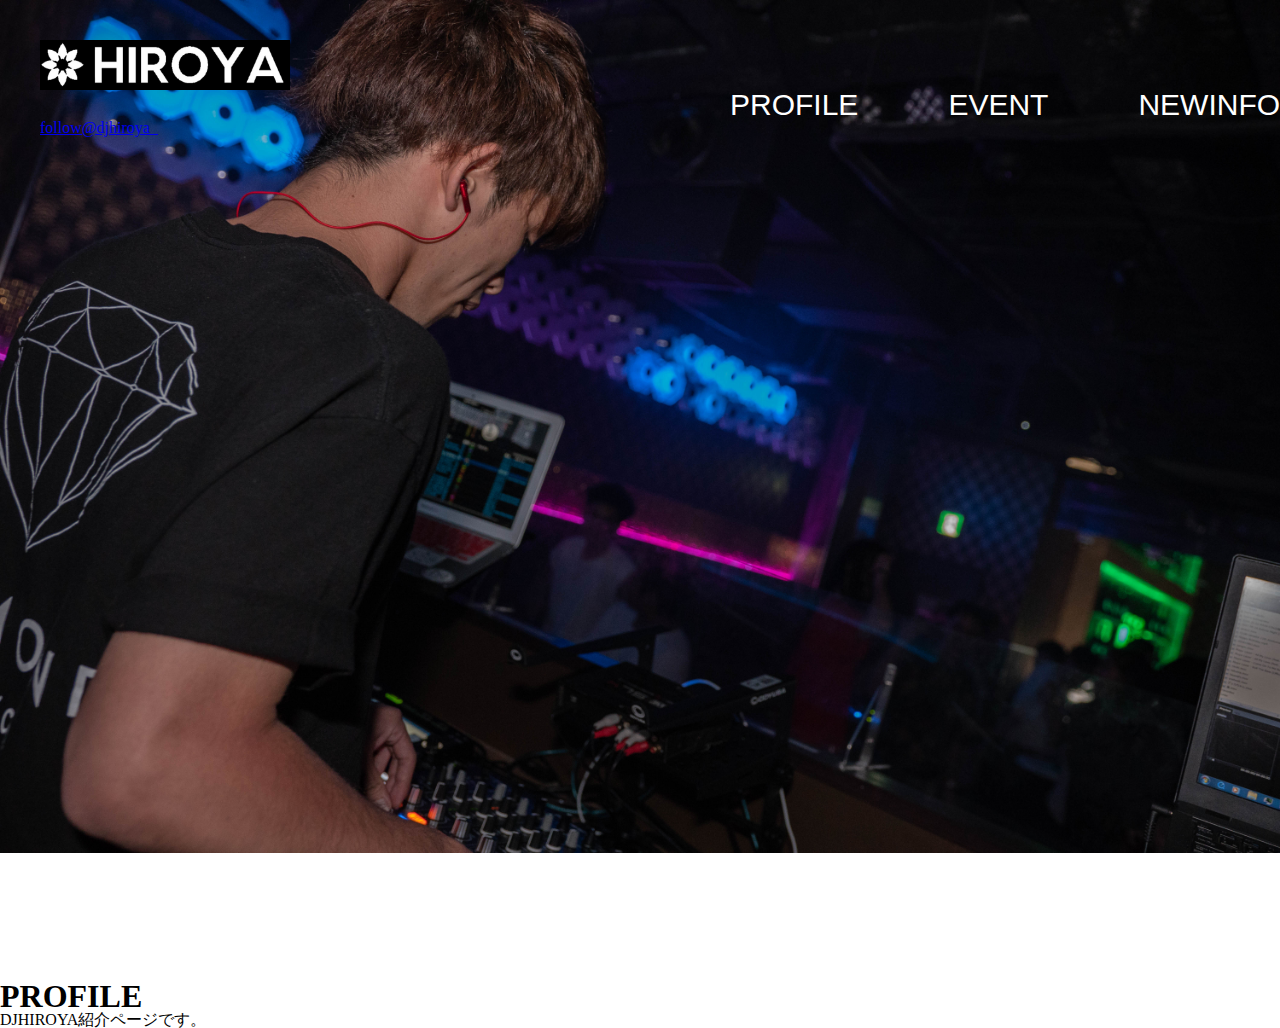
==== Graduation/index.html @ 22c4fef9 "komitto" ====
<!DOCTYPE html>
<html lang="en">
<head>
    <meta charset="UTF-8">
    <meta http-equiv="X-UA-Compatible" content="IE=edge">
    <meta name="viewport" content="width=device-width, initial-scale=1, minimum-scale=1. user-scable=yes">

    <link rel="stylesheet" href="./reset.css">
    <link rel="stylesheet" href="./style.css">

    <title>DJHIROYA</title>
</head>

<body>
<header>
   <div>

        <div class="header-left">
            <img src="./image/Logo .jpg" alt="logo" class="logo">
        </div>

        <div class="header-right">

            <ul class="nav">
                <li>
                    <a href="#PROFILE">PROFILE</a>
                </li>
                <li>
                    <a href="#EVENT
                    ">EVENT</a>
                </li>
                <li>
                    <a href="#NEW INFO">NEWINFO</a>

                </li>
                <li>
                <a href="#BOOKING">BOOKING</a>
                </li>
            </ul>
        </div>

        <div class="sns">
                <a href="https://twitter.com/djhiroya_?ref_src=twsrc%5Etfw" class="twitter-follow-button" data-show-count="false"class="sns"> follow@djhiroya_
                </a>
                <script async src="https://platform.twitter.com/widgets.js" charset="utf-8">
                </script>
        </div>
    </div>
    </header>
    <div id="wrap">
        <div class="content">
            <div class="main-center">
                <h1>PROFILE</h1>
                <p>DJHIROYA紹介ページです。</p>
                        <section class="profile clearfix">
                            <div class="profile-txt"></div>
                        </section>


            </div>
        </div>
    </div>











    <footer>

    </footer>
</body>
</html>
---- Graduation/style.css ----
*{
margin: 0;
padding: 0;
}


header{
padding: 40px 40px;
display: flex;
justify-content: space-between;
position: relative;
height: 100vh;
background-image: url(./image/Camelot\ Buck\ .JPG);
background-size: 100% auto;
background-repeat: no-repeat;
}

.logo{
    height: 50px;
    width: 250px;
}

.header-left {
    display:  flex;
    position:  relative;
    animation: anime1 5s ease;
}

.header-right{
    margin-left: 600px;

}

@keyframes anime1 {
    0% {
        opacity:  0;
        top: 50px;
    }
    100% {
        opacity:  1;
        top: 0;
    }
}
.nav{
    display: flex;
}

.nav > li > a {
    color:white;
    font-size: 30px;
    margin-left: 90px;
    text-decoration: none;
    font-family: 'DIN Condensed',sans-serif;
}

.sns{
    position: relative;
    animation: anime1 5s ease;
}

@keyframes anime1 {
    0% {
        opacity:  0;
        top: 50px;
    }
    100% {
        opacity:  1;
        top: 0;
    }
}
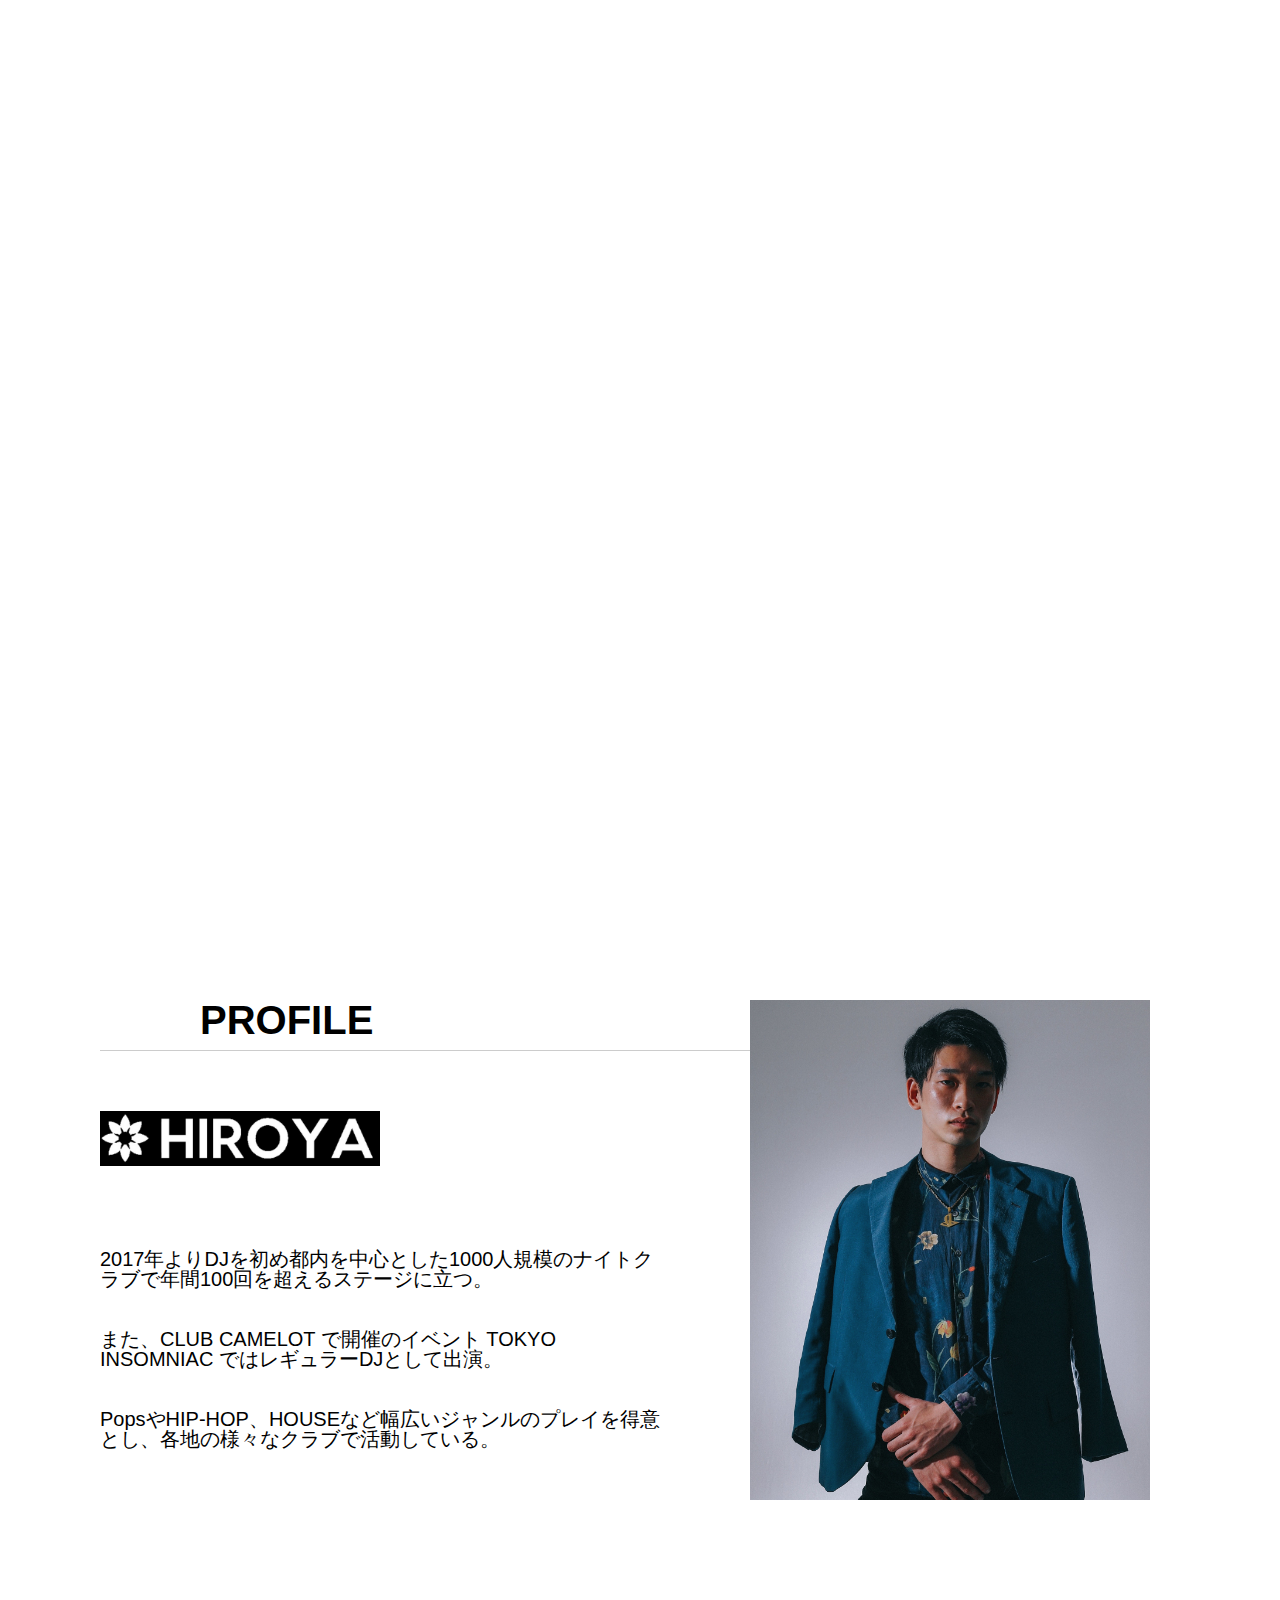
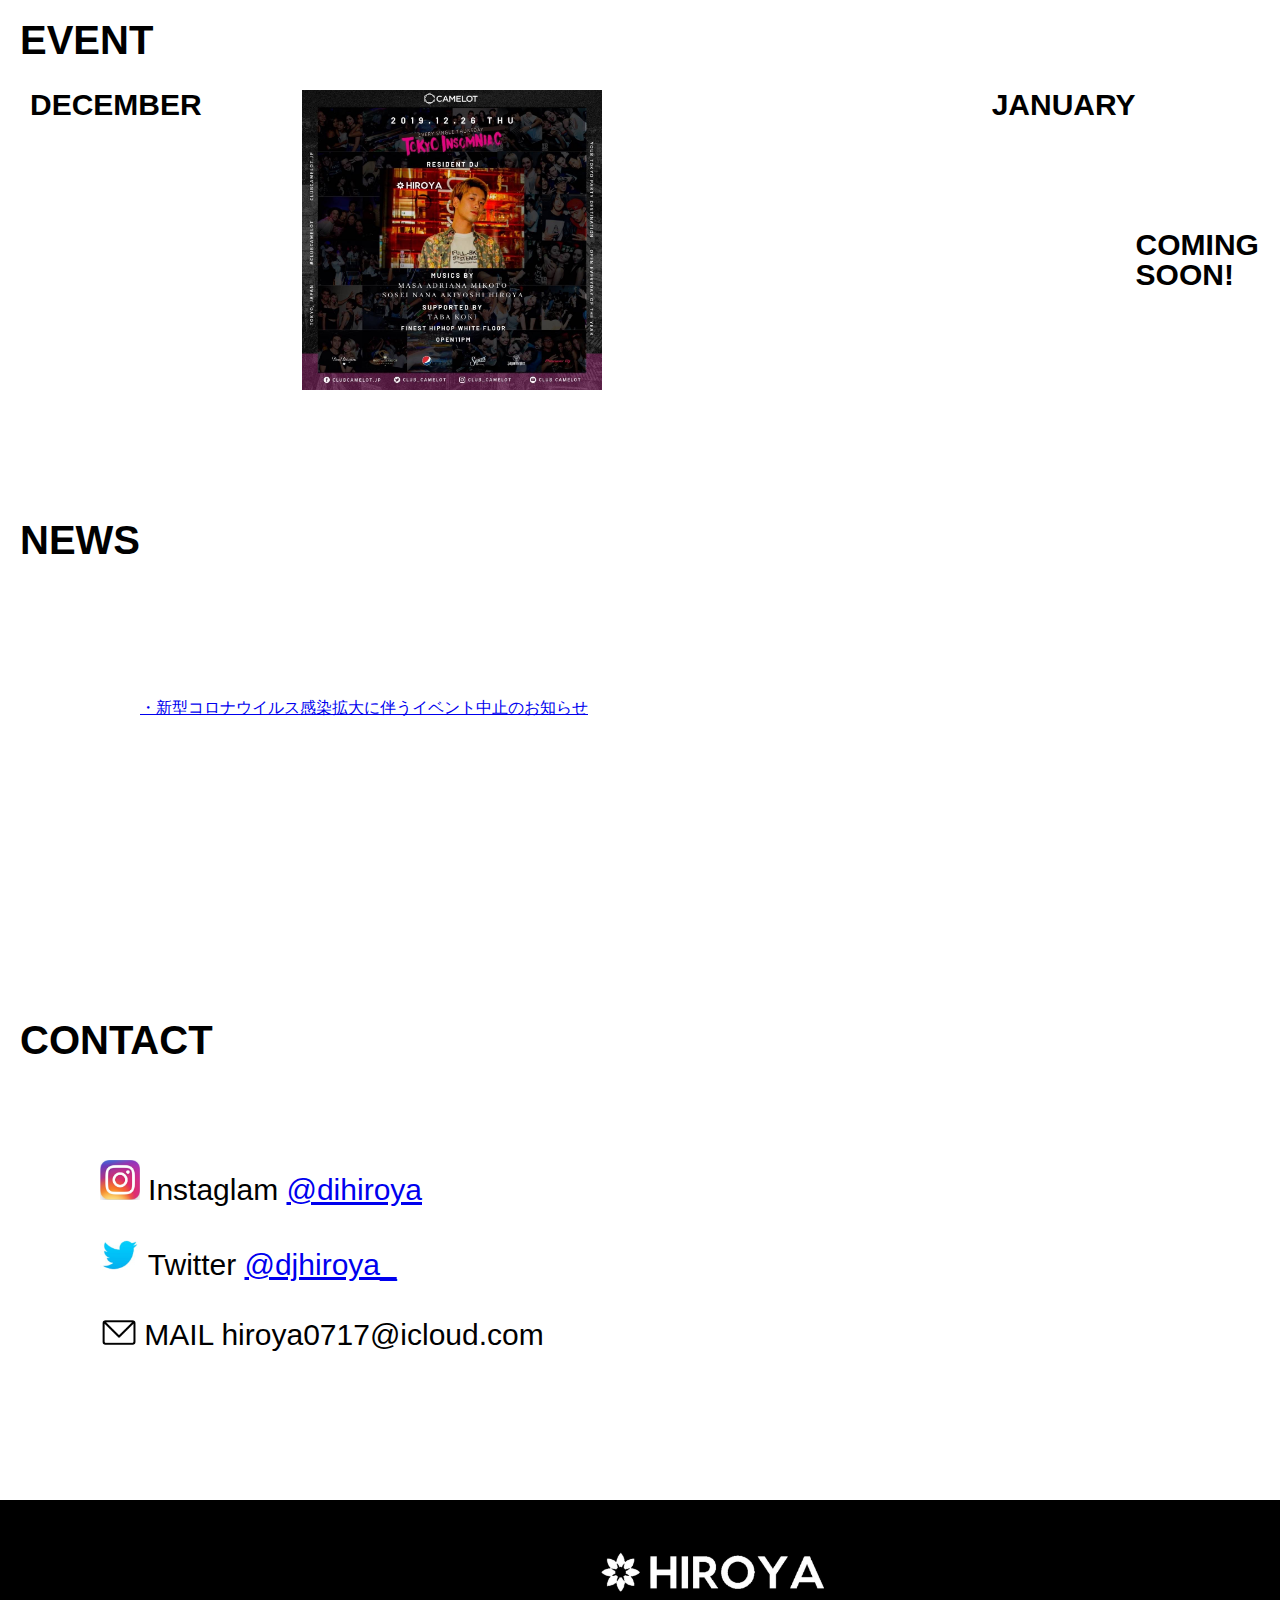
==== commit 672463c7: "saisyuu" ====
--- a/Graduation/index.html
+++ b/Graduation/index.html
@@ -12,67 +12,128 @@
 </head>
 
 <body>
-<header>
-   <div>
+    <div class="bg">
+        <header>
 
-        <div class="header-left">
-            <img src="./image/Logo .jpg" alt="logo" class="logo">
-        </div>
+            <div class="header-left">
+                <img src="./image/Logo .jpg" alt="logo" class="logo">
+            </div>
 
-        <div class="header-right">
-
-            <ul class="nav">
-                <li>
-                    <a href="#PROFILE">PROFILE</a>
-                </li>
-                <li>
-                    <a href="#EVENT
-                    ">EVENT</a>
-                </li>
-                <li>
-                    <a href="#NEW INFO">NEWINFO</a>
-
-                </li>
-                <li>
-                <a href="#BOOKING">BOOKING</a>
-                </li>
-            </ul>
-        </div>
-
-        <div class="sns">
-                <a href="https://twitter.com/djhiroya_?ref_src=twsrc%5Etfw" class="twitter-follow-button" data-show-count="false"class="sns"> follow@djhiroya_
-                </a>
-                <script async src="https://platform.twitter.com/widgets.js" charset="utf-8">
-                </script>
-        </div>
-    </div>
-    </header>
-    <div id="wrap">
-        <div class="content">
-            <div class="main-center">
-                <h1>PROFILE</h1>
-                <p>DJHIROYA紹介ページです。</p>
-                        <section class="profile clearfix">
-                            <div class="profile-txt"></div>
-                        </section>
-
-
+            <div class="header-right">
+                <ul class="nav">
+                    <li>
+                        <a href="#profile">PROFILE</a>
+                    </li>
+                    <li>
+                        <a href="#event">EVENT</a>
+                    </li>
+                    <li>
+                        <a href="#news">NEWS</a>
+                    </li>
+                    <li>
+                        <a href="#booking">CONTACT</a>
+                    </li>
+                </ul>
             </div>
-        </div>
-    </div>
 
 
 
 
 
+        </header>
+    </div>
+    <main>
+        <div id="profile">
+            <div class="contents">
+            <h1 class="profile">PROFILE</h1>
+
+            <img src="./image/Logo .jpg" alt="logo" class="name-logo">
+
+
+            <p class="nine">
+            2017年よりDJを初め都内を中心とした1000人規模のナイトクラブで年間100回を超えるステージに立つ。<br><br><br>また、CLUB CAMELOT で開催のイベント TOKYO INSOMNIAC ではレギュラーDJとして出演。
+            <br><br><br>PopsやHIP-HOP、HOUSEなど幅広いジャンルのプレイを得意とし、各地の様々なクラブで活動している。<br><br><br>
+        </p>
+         </div>
+            <img src="./image/2020 Ai Terada.JPG" alt="image" class="profile-image">
+            </div>
+
+            <div id="event">
+               <h1 class="event-contents">
+                 EVENT
+                </h1>
+                <div class="list">
+                <h2 class="MARCH">DECEMBER</h2>
+
+<img src="./image/IMG_0209.JPG " alt="flyer" class="flyer">
+
+               <h2 class="APRIL">JANUARY</h2>
+               <h3>
+               <p class="kaisai-april">COMING SOON!</p>
+               </h3>
+            </div>
+            </div>
+
+             <section class="gap">
+            <div class="bg-news">
+
+            <div id="news">
+                <h1 class="new-contents">
+                NEWS
+                </h1>
+                <a href="corona" class="corona">・新型コロナウイルス感染拡大に伴うイベント中止のお知らせ</a>
+                <a href="oshirase"></a>
+            </div>
+            </div>
+
+             </section>
+
+    </main>
+
+    <section class="co-gap">
+    <div class="bg-co">
+    <div id="contact">
+        <h1 class="co-co">CONTACT</h1>
+        <ul class="sns-co">
+            <li>
+                <img src="./image/IMG_0212.jpg" alt="insta" class="insta">
+                Instaglam
+                <a href="https://www.instagram.com/djhiroya">@dihiroya</a>
+            </li>
+            <br>
+            <li>
+               <img src="./image/twitter.jpg" alt="twitter" class="twi">
+                Twitter  <a href="https://twitter.com/djhiroya_">@djhiroya_</a>
+            </li>
+            <br>
+            <li>
+                <img src="./image/IMG_0213.jpg" alt="mail" class="mail">
+                 MAIL  hiroya0717@icloud.com
+
+        </li>
+
+        <li>
+
+        </li>
+        </ul>
+   </div>
+
+   </div>
+          </section>
+
+    <footer>
+        <section class="footer-gap">
+        <div class="bg-footer">
+        <div footer-left>
+            <img src="./image/Logo .jpg" alt="logo" class="footer-logo">
+        </div>
+        </div></section>
 
 
 
 
 
+</footer>
 
-    <footer>
-
-    </footer>
 </body>
-</html>
+</html>--- a/Graduation/style.css
+++ b/Graduation/style.css
@@ -1,70 +1,348 @@
-*{
-margin: 0;
-padding: 0;
-}
-
-
-header{
-padding: 40px 40px;
-display: flex;
-justify-content: space-between;
-position: relative;
-height: 100vh;
-background-image: url(./image/Camelot\ Buck\ .JPG);
-background-size: 100% auto;
-background-repeat: no-repeat;
-}
-
-.logo{
+* {
+    margin: 0;
+    padding: 0;
+}
+
+.bg {
+    background-image: url("./image/Camelot\ Buck\ .JPG");
+    background-size: cover;
+    background-repeat: no-repeat;
+    height: 100vh;
+    overflow: hidden;
+    position: relative;
+}
+
+@keyframes img-wrap-before {
+    100% {
+      transform: translateY(100%);
+    }
+  }
+
+  @keyframes img-wrap-after {
+    100% {
+      transform: translateY(-100%);
+    }
+  }
+      .bg:before,
+      .bg:after {
+        animation: 4s  cubic-bezier(.4, 0, .2, 1) forwards ;
+        background: #fff;
+        bottom: 0;
+        content: '';
+        pointer-events: none;
+        position: absolute;
+        top: 0;
+        z-index: 1;
+      }
+
+      .bg:before {
+        animation-name: img-wrap-before;
+        left: 0;
+        right: 50%;
+      }
+
+      .bg:after {
+        animation-name: img-wrap-after;
+        left: 50%;
+        right: 0;
+      }
+
+
+
+header {
+    padding: 40px 40px;
+    display: flex;
+    justify-content: space-between;
+    /* position: relative; */
+    /* height: 100vh; */
+    /* background-image: url(./image/Camelot\ Buck\ .JPG); */
+    /* background-size: 100% auto; */
+    /* background-size: cover; */
+    /* background-repeat: no-repeat; */
+}
+
+.header-left {
+    /* display:  flex; */
+    /* position:  relative; */
+    animation: anime1 10s ease ;
+}
+
+.logo {
     height: 50px;
-    width: 250px;
-}
-
-.header-left {
-    display:  flex;
-    position:  relative;
-    animation: anime1 5s ease;
-}
-
-.header-right{
-    margin-left: 600px;
-
+    /* width: 250px; */
+}
+
+@media screen and (max-width: 1000px) { /* 画面幅が100pxより小さくなったら */
+    .logo {
+        height: 30px;
+    }
+}
+
+.header-right {
+    /* margin-left: 600px; */
 }
 
 @keyframes anime1 {
     0% {
-        opacity:  0;
+        opacity: 0;
         top: 50px;
     }
     100% {
-        opacity:  1;
+        opacity: 1;
         top: 0;
     }
 }
-.nav{
+
+.nav {
     display: flex;
 }
 
-.nav > li > a {
-    color:white;
+.nav>li>a {
+    color: white;
     font-size: 30px;
     margin-left: 90px;
     text-decoration: none;
-    font-family: 'DIN Condensed',sans-serif;
-}
-
-.sns{
-    position: relative;
-    animation: anime1 5s ease;
-}
-
+    font-family: 'DIN Condensed', sans-serif;
+}
+@media screen and (max-width: 1000px) { /* 画面幅が100pxより小さくなったら */
+    .nav>li>a {
+        font-size: 20px;
+    }
+}
+
+/*
+46行目に書いてるから不要
 @keyframes anime1 {
     0% {
-        opacity:  0;
+        opacity: 0;
         top: 50px;
     }
     100% {
-        opacity:  1;
+        opacity: 1;
         top: 0;
     }
 }
+*/
+
+/*
+36行目に移動
+@media screen and(min-width:576px) {
+    .logo {
+        size: 256px;
+    }
+}
+*/
+
+
+#profile{
+    display: flex;
+    margin-top: 100px;
+    margin-left: 100px;
+
+}
+
+
+.name-logo{
+    width: 280px;
+    padding-top: 60px;
+}
+
+@media screen and (max-width: 1000px) { /* 画面幅が100pxより小さくなったら */
+    .name-logo{
+        width: 200px;
+    }
+}
+
+.profile{
+    font-family: 'DIN Condensed', sans-serif;
+    font-size: 40px;
+    border-bottom: 1px solid #cccccc;
+    padding-bottom: 10px;
+    padding-left: 100px;
+
+}
+.nine{
+    font-family: 'DIN Condensed', sans-serif;
+    padding-top: 80px;
+    margin-right: 80px;
+    font-family: 'DIN Condensed', sans-serif;
+    font-size: 20px;
+
+}
+.profile-image{
+    width: 400px;
+    margin-right: 130px;
+  }
+  @media screen and (max-width: 1000px) { /* 画面幅が100pxより小さくなったら */.profile-image{
+      height: 400px;
+      padding-top: 130px; }
+  }
+
+
+
+     #event {
+        font-family: 'DIN Condensed', sans-serif;
+        margin-top: 100px;
+        font-size: 20px;
+        height: 50vh;
+        background-image: url(./image/IMG_3906.JPG);
+        background-color: rgba(255, 255, 255, 0.8);
+        background-blend-mode: lighten;
+        /* 垂直方向中央、水平方向中央に位置指定 */
+        background-position: center center;
+        /* 画像をタイル状に繰り返し表示しない */
+        background-repeat: no-repeat;
+        /* コンテンツの高さが画像の高さより大きい時、動かないように固定 */
+        background-attachment: fixed;
+        /* 表示する横幅の大きさに基づいて、背景画像を調整 */
+        background-size: cover;
+    }
+
+
+    @media screen and (max-width: 1000px) { /* 画面幅が100pxより小さくなったら */
+        .flyer{
+            height: 250px;
+            padding-top: 40px;
+          }
+
+    }
+
+
+.flyer{
+    width: 300px;
+    padding-left: 100px;
+    padding-bottom: 20px;
+}
+
+
+  .event-contents{
+      padding-left: 20px;
+      padding-top: 20px;
+
+  }
+
+  .list{
+      display: flex;
+      padding-top: 30px;
+      padding-left: 30px;
+  }
+
+    .APRIL{
+        padding-left: 390px;
+
+
+    }
+    .kaisai-april{
+        padding-top: 140px;
+        font-size: 30px;
+
+    }
+
+#news{
+    display: flex;
+
+}
+.new-contents{
+    padding-top: 20px;
+    padding-left:20px;
+    font-family: 'DIN Condensed', sans-serif;
+    font-size: 40px;
+}
+
+.corona{
+    padding-top: 200px;
+
+
+}
+
+.bg-news{
+   height: 50vh;
+    background-repeat: no-repeat;
+    background-image: url(./image/Camelot\ 2.JPG);
+    background-color:rgba(255,255,255,0.8);
+    background-blend-mode:lighten;
+    background-size: cover;
+    background-position: center center;
+    /* 画像をタイル状に繰り返し表示しない */
+    background-repeat: no-repeat;
+    /* コンテンツの高さが画像の高さより大きい時、動かないように固定 */
+    background-attachment: fixed;
+
+
+}
+
+.gap{
+    padding-top: 50px;
+}
+
+.bg-co{
+    height: 50vh;
+    background-repeat: no-repeat;
+    background-image: url(./image/Ai\ Terada\ 2020\ Side\ .JPG);
+    background-color:rgba(255,255,255,0.8);
+    background-blend-mode:lighten;
+    background-size: cover;
+    background-position: center center;
+    /* 画像をタイル状に繰り返し表示しない */
+    background-repeat: no-repeat;
+    /* コンテンツの高さが画像の高さより大きい時、動かないように固定 */
+    background-attachment: fixed;
+
+
+
+}
+
+.co-co{
+
+
+    padding-top: 20px;
+    padding-left:20px;
+    font-family: 'DIN Condensed', sans-serif;
+    font-size: 40px;
+
+}
+
+.co-gap{
+    padding-top: 50px;
+}
+
+.sns-co{
+    padding: 100px;
+    font-family: 'DIN Condensed', sans-serif;
+    font-size: 30px;
+}
+
+.twi{
+    height: 40px;
+}
+
+.insta{
+    height: 40px;
+}
+
+.mail{
+    height: 25px;
+    padding-top: 10px;
+    padding-left: 2px;
+
+}
+
+.footer-gap{
+    padding-top: 50px;
+}
+
+
+
+.bg-footer{
+background-color: black;
+padding-top: 50px;
+}
+
+.footer-logo{
+    height: 5vh;
+    padding-left: 600px;
+    padding-bottom: 20px;
+}
+@media screen and (max-width: 1000px) { /* 画面幅が100pxより小さくなったら */
+
+}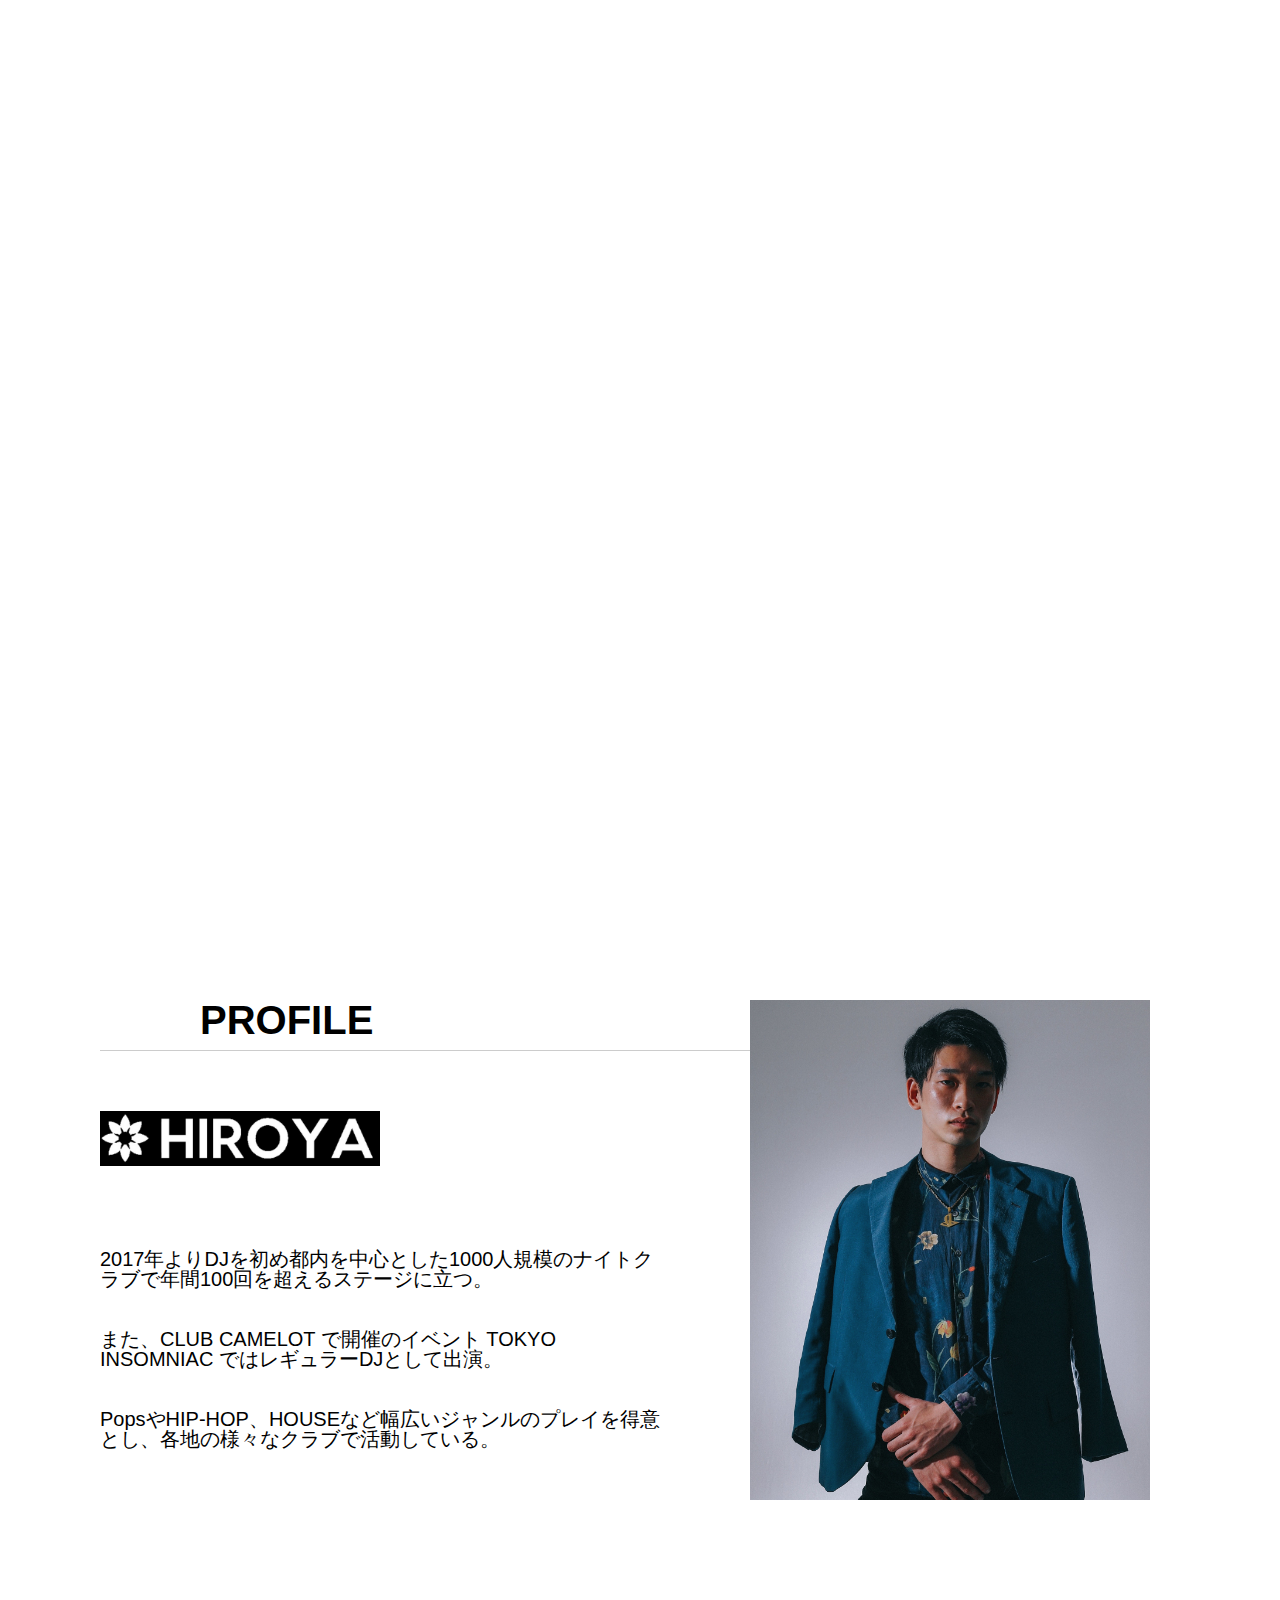
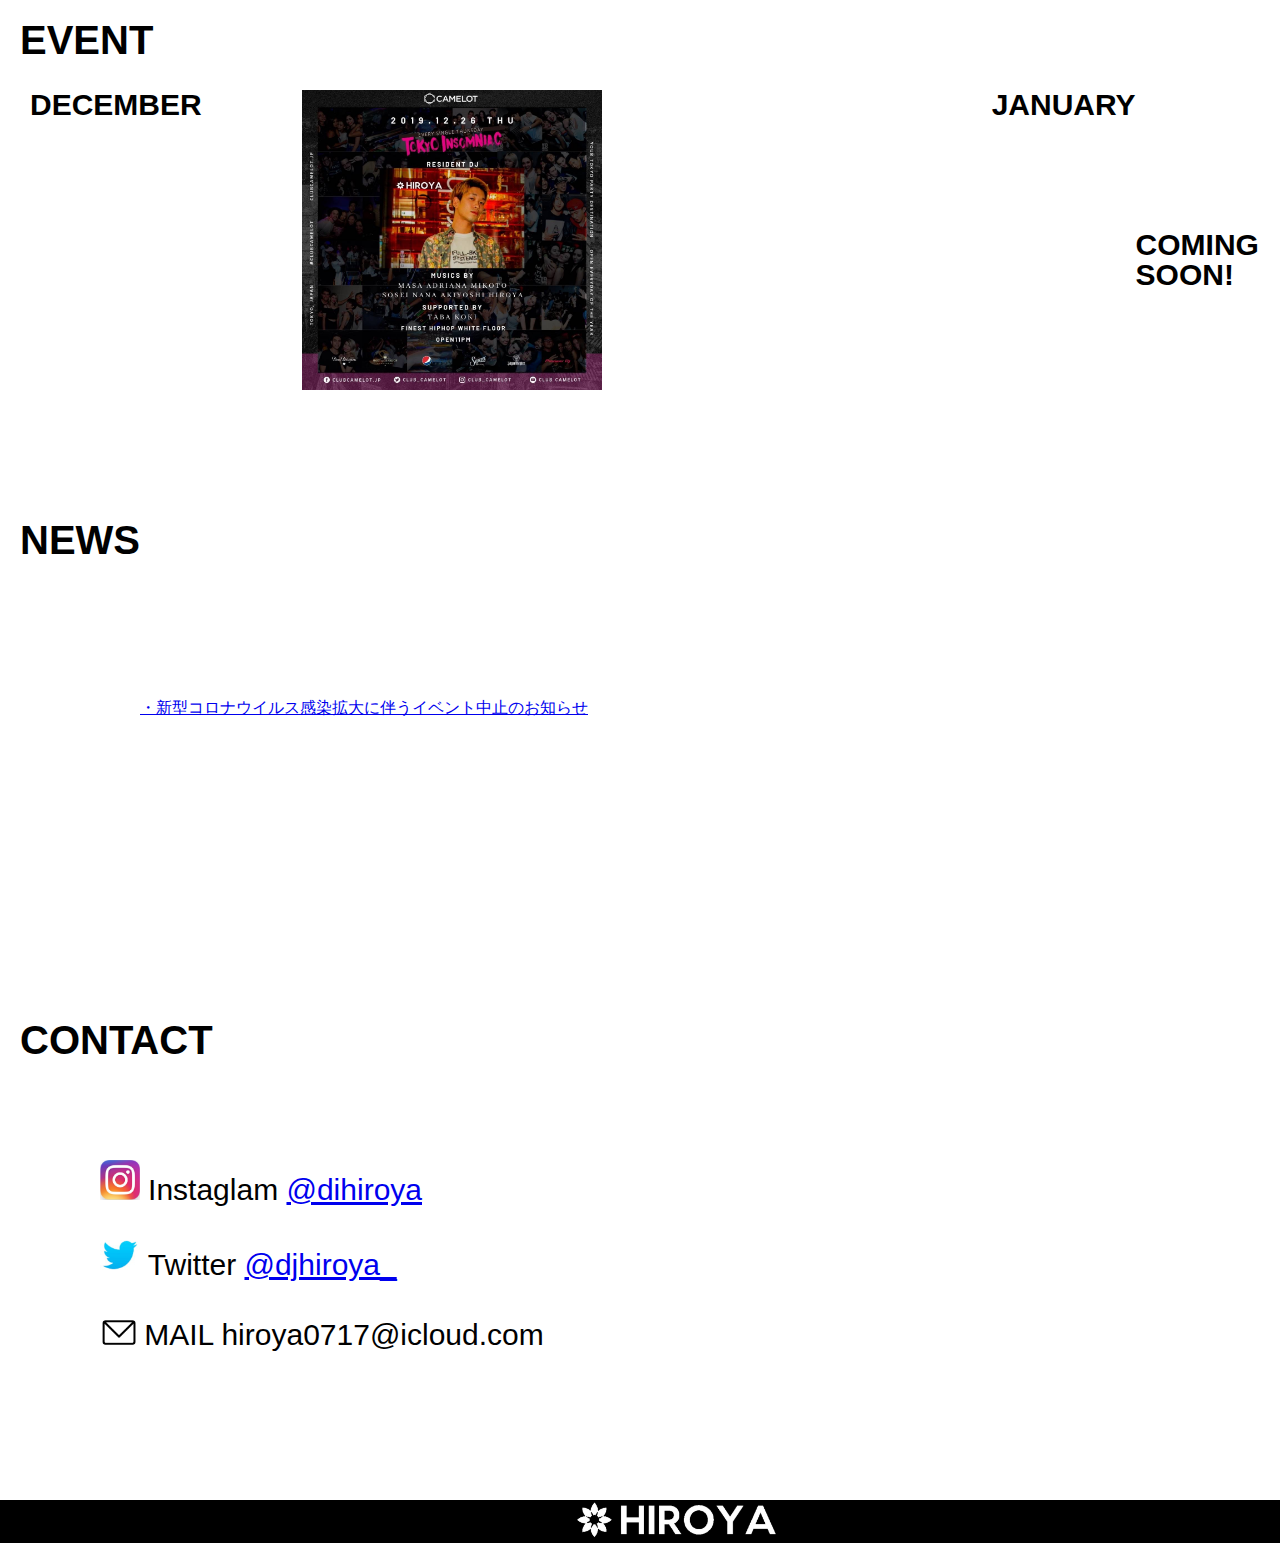
==== commit c15cc162: "a" ====
--- a/Graduation/index.html
+++ b/Graduation/index.html
@@ -55,7 +55,7 @@
             <br><br><br>PopsやHIP-HOP、HOUSEなど幅広いジャンルのプレイを得意とし、各地の様々なクラブで活動している。<br><br><br>
         </p>
          </div>
-            <img src="./image/2020 Ai Terada.JPG" alt="image" class="profile-image">
+            <img src="./image/2020AiTerada.JPG" alt="image" class="profile-image">
             </div>
 
             <div id="event">
--- a/Graduation/style.css
+++ b/Graduation/style.css
@@ -11,6 +11,14 @@
     overflow: hidden;
     position: relative;
 }
+
+@media screen and (max-width: 1000px) { /* 画面幅が100pxより小さくなったら */
+    .bg{
+
+       background-size: contain;
+
+    }
+    }
 
 @keyframes img-wrap-before {
     100% {
@@ -133,7 +141,6 @@
 }
 */
 
-
 #profile{
     display: flex;
     margin-top: 100px;
@@ -141,7 +148,6 @@
 
 }
 
-
 .name-logo{
     width: 280px;
     padding-top: 60px;
@@ -149,9 +155,12 @@
 
 @media screen and (max-width: 1000px) { /* 画面幅が100pxより小さくなったら */
     .name-logo{
-        width: 200px;
-    }
-}
+        width: 150px;
+        padding-top: 20px;
+    }
+    }
+
+
 
 .profile{
     font-family: 'DIN Condensed', sans-serif;
@@ -161,22 +170,38 @@
     padding-left: 100px;
 
 }
+
 .nine{
     font-family: 'DIN Condensed', sans-serif;
     padding-top: 80px;
     margin-right: 80px;
     font-family: 'DIN Condensed', sans-serif;
     font-size: 20px;
-
-}
+}
+
+@media screen and (max-width: 1000px) { /* 画面幅が100pxより小さくなったら */
+    .nine{
+
+        display: inline;
+        font-size:15px;
+
+
+
+    }
+    }
+
 .profile-image{
     width: 400px;
     margin-right: 130px;
   }
-  @media screen and (max-width: 1000px) { /* 画面幅が100pxより小さくなったら */.profile-image{
-      height: 400px;
-      padding-top: 130px; }
-  }
+
+  @media screen and (max-width: 1000px) {
+      .profile-image
+    {padding-left: 50px;
+        height: 400px;
+
+  }
+}
 
 
 
@@ -199,13 +224,8 @@
     }
 
 
-    @media screen and (max-width: 1000px) { /* 画面幅が100pxより小さくなったら */
-        .flyer{
-            height: 250px;
-            padding-top: 40px;
-          }
-
-    }
+
+
 
 
 .flyer{
@@ -213,7 +233,14 @@
     padding-left: 100px;
     padding-bottom: 20px;
 }
-
+@media screen and (max-width: 1000px) {
+.flyer{
+    width: 200px;
+    padding-top: 70px;
+    padding-left: 10px;
+
+}
+}
 
   .event-contents{
       padding-left: 20px;
@@ -225,13 +252,20 @@
       display: flex;
       padding-top: 30px;
       padding-left: 30px;
-  }
+
+    }
 
     .APRIL{
         padding-left: 390px;
 
-
-    }
+    }
+    @media screen and (max-width: 1000px) {
+        .APRIL{padding-left: 10px;
+
+        }
+    }
+
+
     .kaisai-april{
         padding-top: 140px;
         font-size: 30px;
@@ -287,9 +321,6 @@
     background-repeat: no-repeat;
     /* コンテンツの高さが画像の高さより大きい時、動かないように固定 */
     background-attachment: fixed;
-
-
-
 }
 
 .co-co{
@@ -335,14 +366,23 @@
 
 .bg-footer{
 background-color: black;
-padding-top: 50px;
+
 }
 
 .footer-logo{
-    height: 5vh;
-    padding-left: 600px;
-    padding-bottom: 20px;
-}
-@media screen and (max-width: 1000px) { /* 画面幅が100pxより小さくなったら */
-
-}+    height:40px;
+    padding-left: 45%;
+    
+
+
+
+}
+
+
+@media screen and (max-width: 1000px) {
+.sns-co{
+    font-size: 20px;
+
+}
+}
+
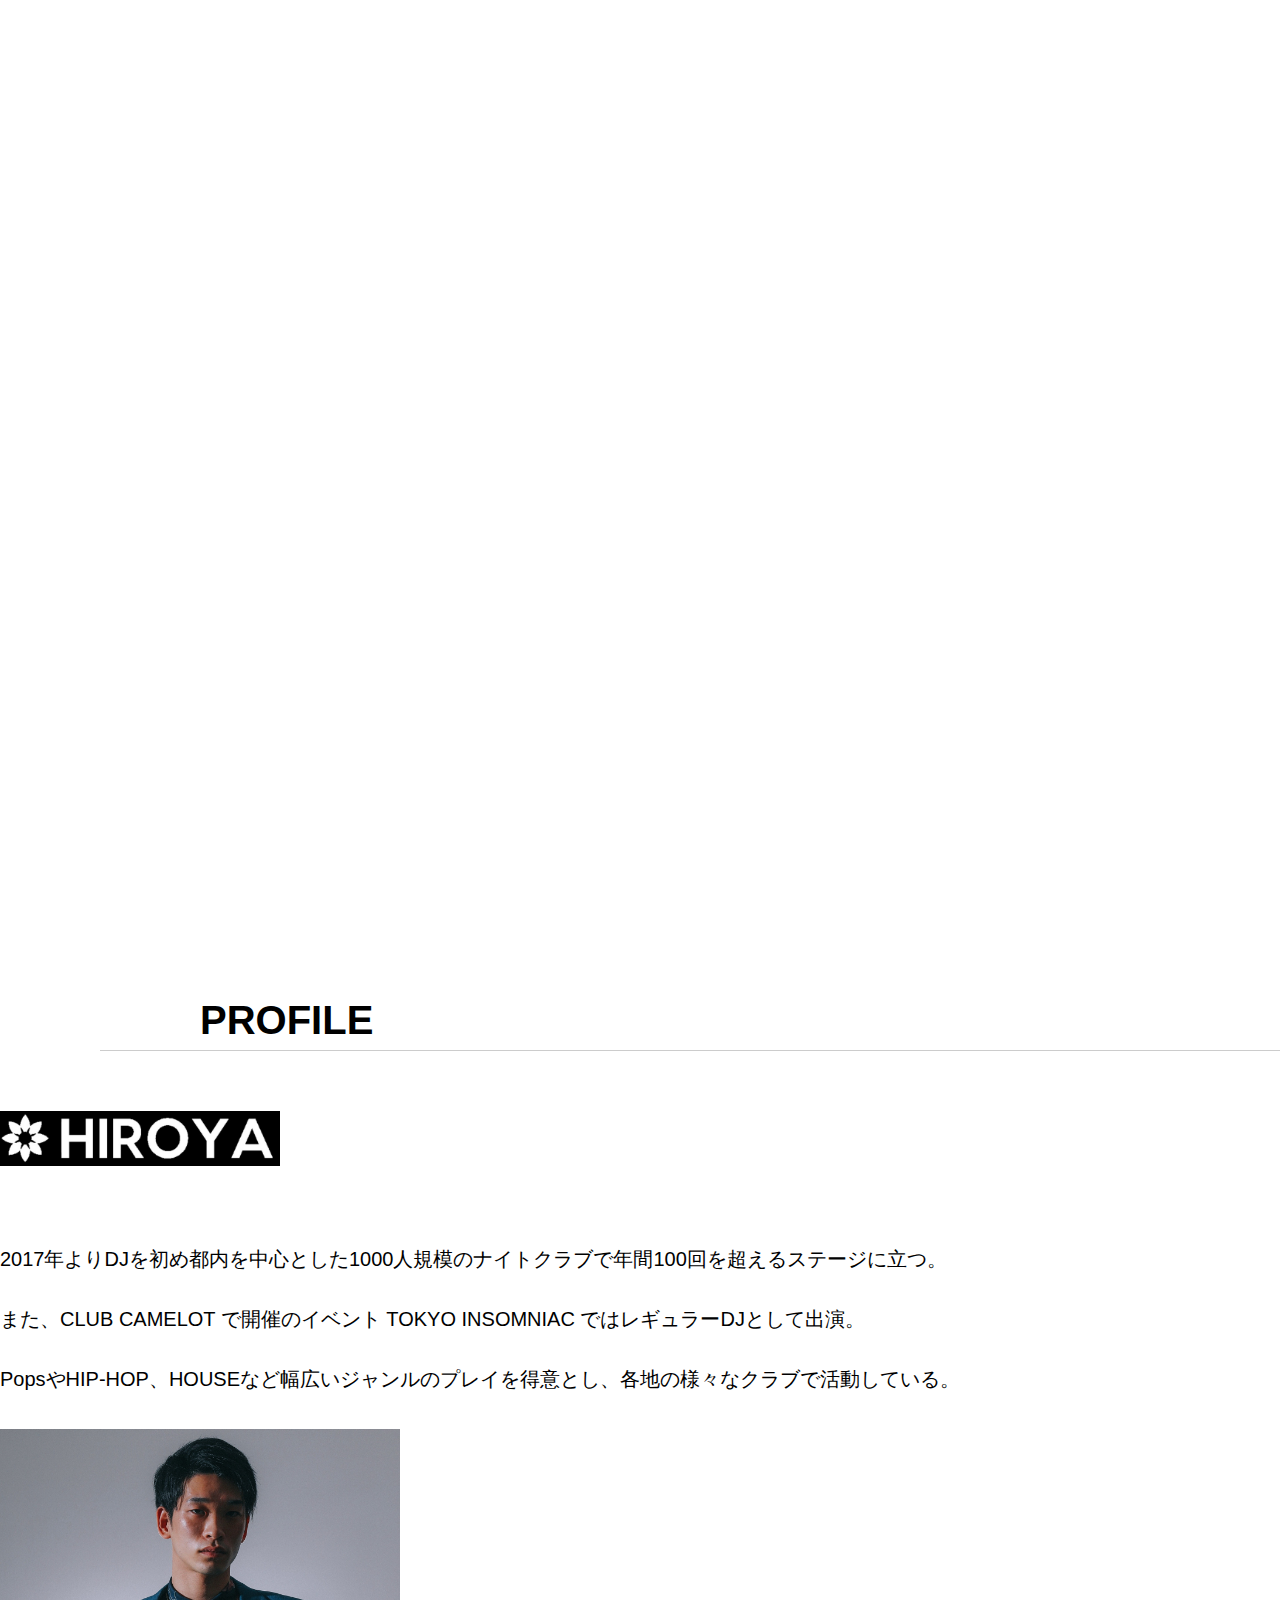
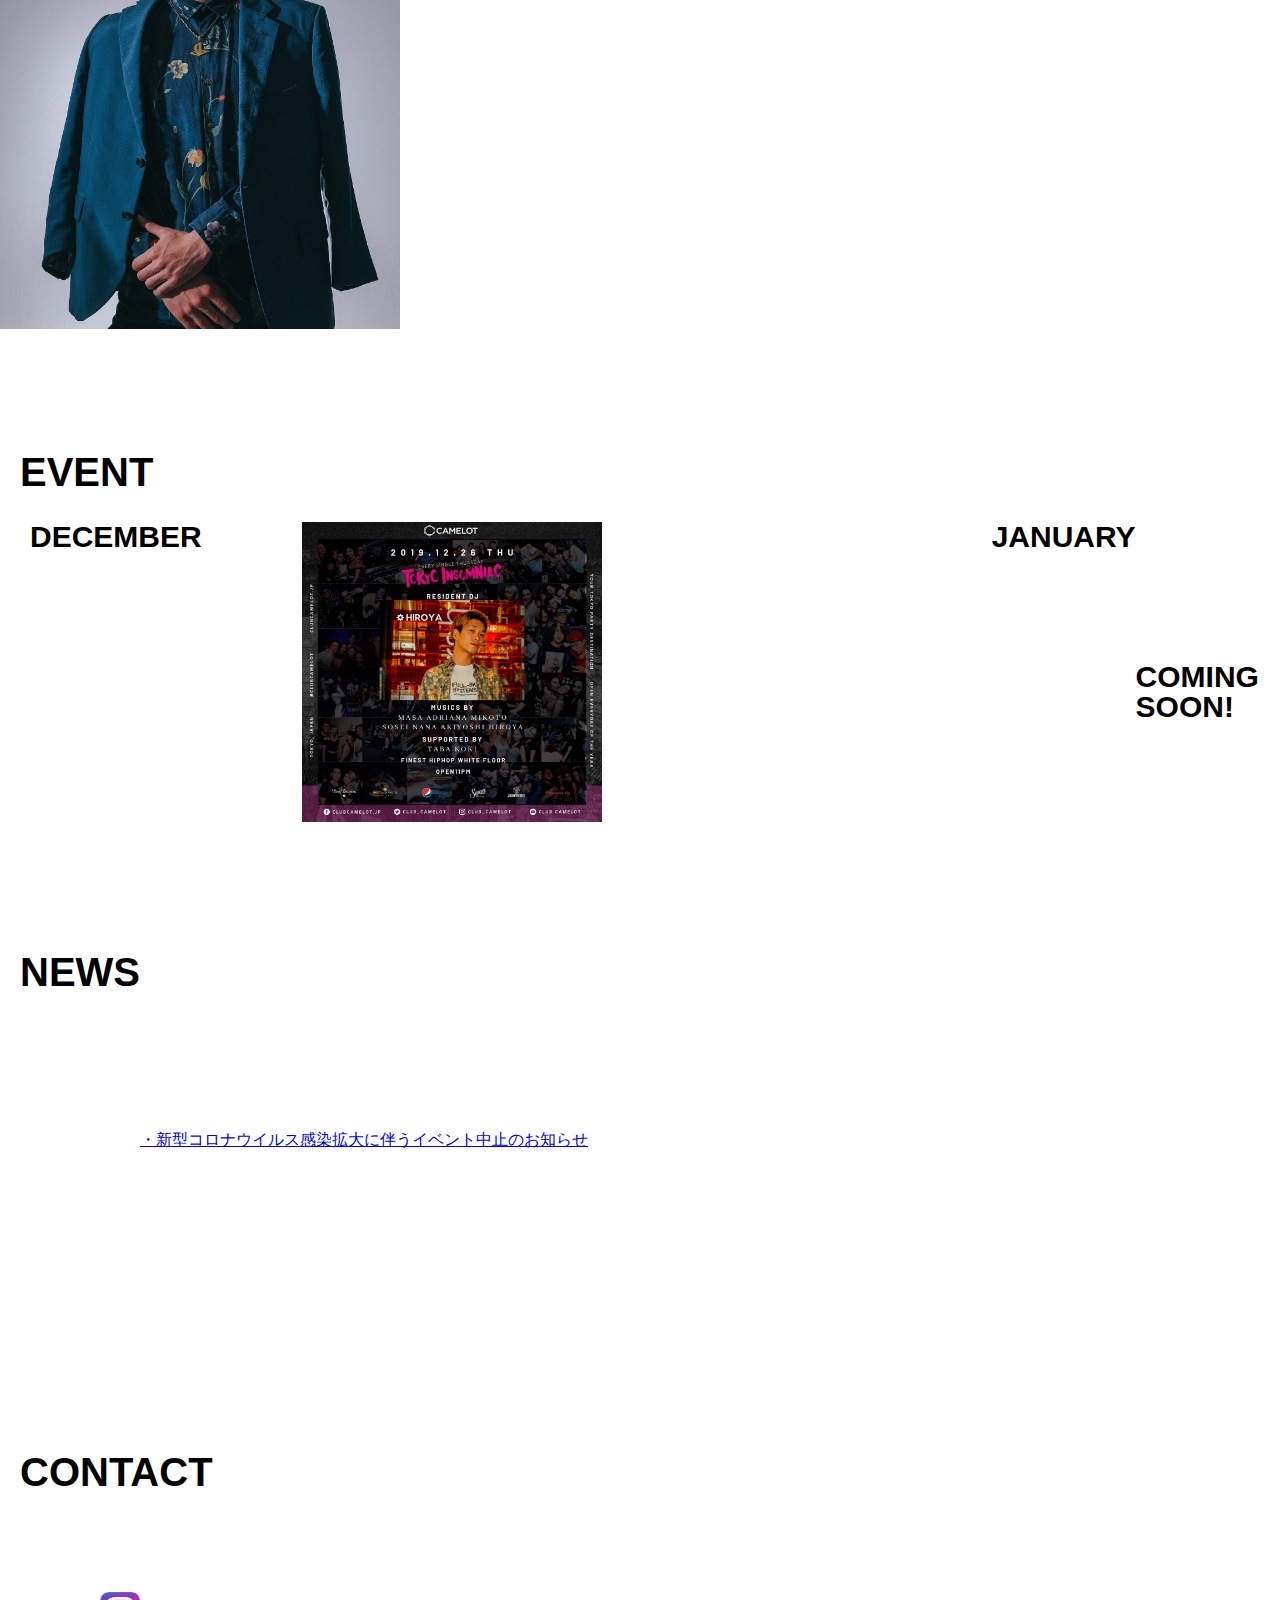
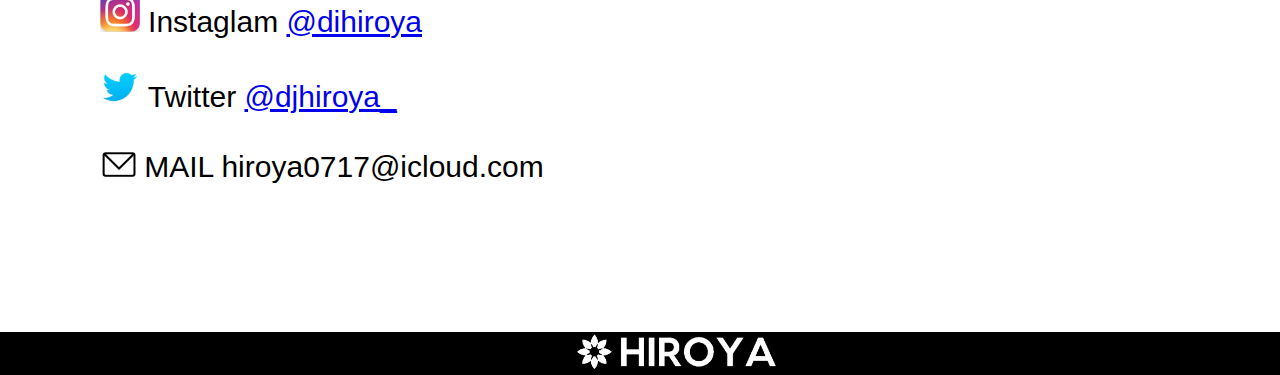
==== commit b56129c9: "a" ====
--- a/Graduation/index.html
+++ b/Graduation/index.html
@@ -35,13 +35,9 @@
                     </li>
                 </ul>
             </div>
-
-
-
-
-
         </header>
     </div>
+
     <main>
         <div id="profile">
             <div class="contents">
@@ -49,10 +45,10 @@
 
             <img src="./image/Logo .jpg" alt="logo" class="name-logo">
 
-
             <p class="nine">
             2017年よりDJを初め都内を中心とした1000人規模のナイトクラブで年間100回を超えるステージに立つ。<br><br><br>また、CLUB CAMELOT で開催のイベント TOKYO INSOMNIAC ではレギュラーDJとして出演。
             <br><br><br>PopsやHIP-HOP、HOUSEなど幅広いジャンルのプレイを得意とし、各地の様々なクラブで活動している。<br><br><br>
+
         </p>
          </div>
             <img src="./image/2020AiTerada.JPG" alt="image" class="profile-image">
@@ -65,7 +61,8 @@
                 <div class="list">
                 <h2 class="MARCH">DECEMBER</h2>
 
-<img src="./image/IMG_0209.JPG " alt="flyer" class="flyer">
+
+                <img src="./image/IMG_0209.JPG " alt="flyer" class="flyer">
 
                <h2 class="APRIL">JANUARY</h2>
                <h3>
@@ -128,11 +125,6 @@
             <img src="./image/Logo .jpg" alt="logo" class="footer-logo">
         </div>
         </div></section>
-
-
-
-
-
 </footer>
 
 </body>
--- a/Graduation/style.css
+++ b/Graduation/style.css
@@ -12,13 +12,11 @@
     position: relative;
 }
 
-@media screen and (max-width: 1000px) { /* 画面幅が100pxより小さくなったら */
-    .bg{
-
-       background-size: contain;
-
-    }
-    }
+@media screen and (max-width: 1000px) {
+    .bg {
+        background-size: contain;
+    }
+}
 
 @keyframes img-wrap-before {
     100% {
@@ -55,23 +53,13 @@
         right: 0;
       }
 
-
-
 header {
     padding: 40px 40px;
     display: flex;
     justify-content: space-between;
-    /* position: relative; */
-    /* height: 100vh; */
-    /* background-image: url(./image/Camelot\ Buck\ .JPG); */
-    /* background-size: 100% auto; */
-    /* background-size: cover; */
-    /* background-repeat: no-repeat; */
 }
 
 .header-left {
-    /* display:  flex; */
-    /* position:  relative; */
     animation: anime1 10s ease ;
 }
 
@@ -86,8 +74,10 @@
     }
 }
 
-.header-right {
-    /* margin-left: 600px; */
+@media screen and (max-width: 375px) {
+    .logo {
+        height: 20px;
+    }
 }
 
 @keyframes anime1 {
@@ -112,36 +102,14 @@
     text-decoration: none;
     font-family: 'DIN Condensed', sans-serif;
 }
-@media screen and (max-width: 1000px) { /* 画面幅が100pxより小さくなったら */
+
+@media screen and (max-width: 1000px) {
     .nav>li>a {
         font-size: 20px;
     }
 }
 
-/*
-46行目に書いてるから不要
-@keyframes anime1 {
-    0% {
-        opacity: 0;
-        top: 50px;
-    }
-    100% {
-        opacity: 1;
-        top: 0;
-    }
-}
-*/
-
-/*
-36行目に移動
-@media screen and(min-width:576px) {
-    .logo {
-        size: 256px;
-    }
-}
-*/
-
-#profile{
+.profile{
     display: flex;
     margin-top: 100px;
     margin-left: 100px;
@@ -160,15 +128,12 @@
     }
     }
 
-
-
 .profile{
     font-family: 'DIN Condensed', sans-serif;
     font-size: 40px;
     border-bottom: 1px solid #cccccc;
     padding-bottom: 10px;
     padding-left: 100px;
-
 }
 
 .nine{
@@ -179,16 +144,12 @@
     font-size: 20px;
 }
 
-@media screen and (max-width: 1000px) { /* 画面幅が100pxより小さくなったら */
+@media screen and (max-width: 1000px){
     .nine{
-
         display: inline;
         font-size:15px;
-
-
-
-    }
-    }
+        }
+        }
 
 .profile-image{
     width: 400px;
@@ -199,11 +160,15 @@
       .profile-image
     {padding-left: 50px;
         height: 400px;
-
-  }
-}
-
-
+  }
+}
+
+@media screen and (max-width: 375px) {
+    .profile-image {
+        padding-left: 0px;
+        height: 100%;
+    }
+    }
 
      #event {
         font-family: 'DIN Condensed', sans-serif;
@@ -223,36 +188,36 @@
         background-size: cover;
     }
 
-
-
-
-
+    @media screen and (max-width: 768px) {
+        #event
+      {height: 100vh;
+
+    }
+  }
 
 .flyer{
     width: 300px;
     padding-left: 100px;
     padding-bottom: 20px;
 }
+
 @media screen and (max-width: 1000px) {
 .flyer{
     width: 200px;
-    padding-top: 70px;
+    padding-top: 50px;
     padding-left: 10px;
-
 }
 }
 
   .event-contents{
       padding-left: 20px;
       padding-top: 20px;
-
   }
 
   .list{
       display: flex;
       padding-top: 30px;
       padding-left: 30px;
-
     }
 
     .APRIL{
@@ -261,21 +226,18 @@
     }
     @media screen and (max-width: 1000px) {
         .APRIL{padding-left: 10px;
-
         }
     }
-
 
     .kaisai-april{
         padding-top: 140px;
         font-size: 30px;
-
     }
 
 #news{
     display: flex;
-
-}
+}
+
 .new-contents{
     padding-top: 20px;
     padding-left:20px;
@@ -285,8 +247,6 @@
 
 .corona{
     padding-top: 200px;
-
-
 }
 
 .bg-news{
@@ -301,8 +261,6 @@
     background-repeat: no-repeat;
     /* コンテンツの高さが画像の高さより大きい時、動かないように固定 */
     background-attachment: fixed;
-
-
 }
 
 .gap{
@@ -324,13 +282,10 @@
 }
 
 .co-co{
-
-
     padding-top: 20px;
     padding-left:20px;
     font-family: 'DIN Condensed', sans-serif;
     font-size: 40px;
-
 }
 
 .co-gap{
@@ -355,34 +310,24 @@
     height: 25px;
     padding-top: 10px;
     padding-left: 2px;
-
 }
 
 .footer-gap{
     padding-top: 50px;
 }
 
-
-
 .bg-footer{
 background-color: black;
-
 }
 
 .footer-logo{
     height:40px;
     padding-left: 45%;
-    
-
-
-
-}
-
+}
 
 @media screen and (max-width: 1000px) {
 .sns-co{
     font-size: 20px;
-
-}
-}
-
+}
+}
+
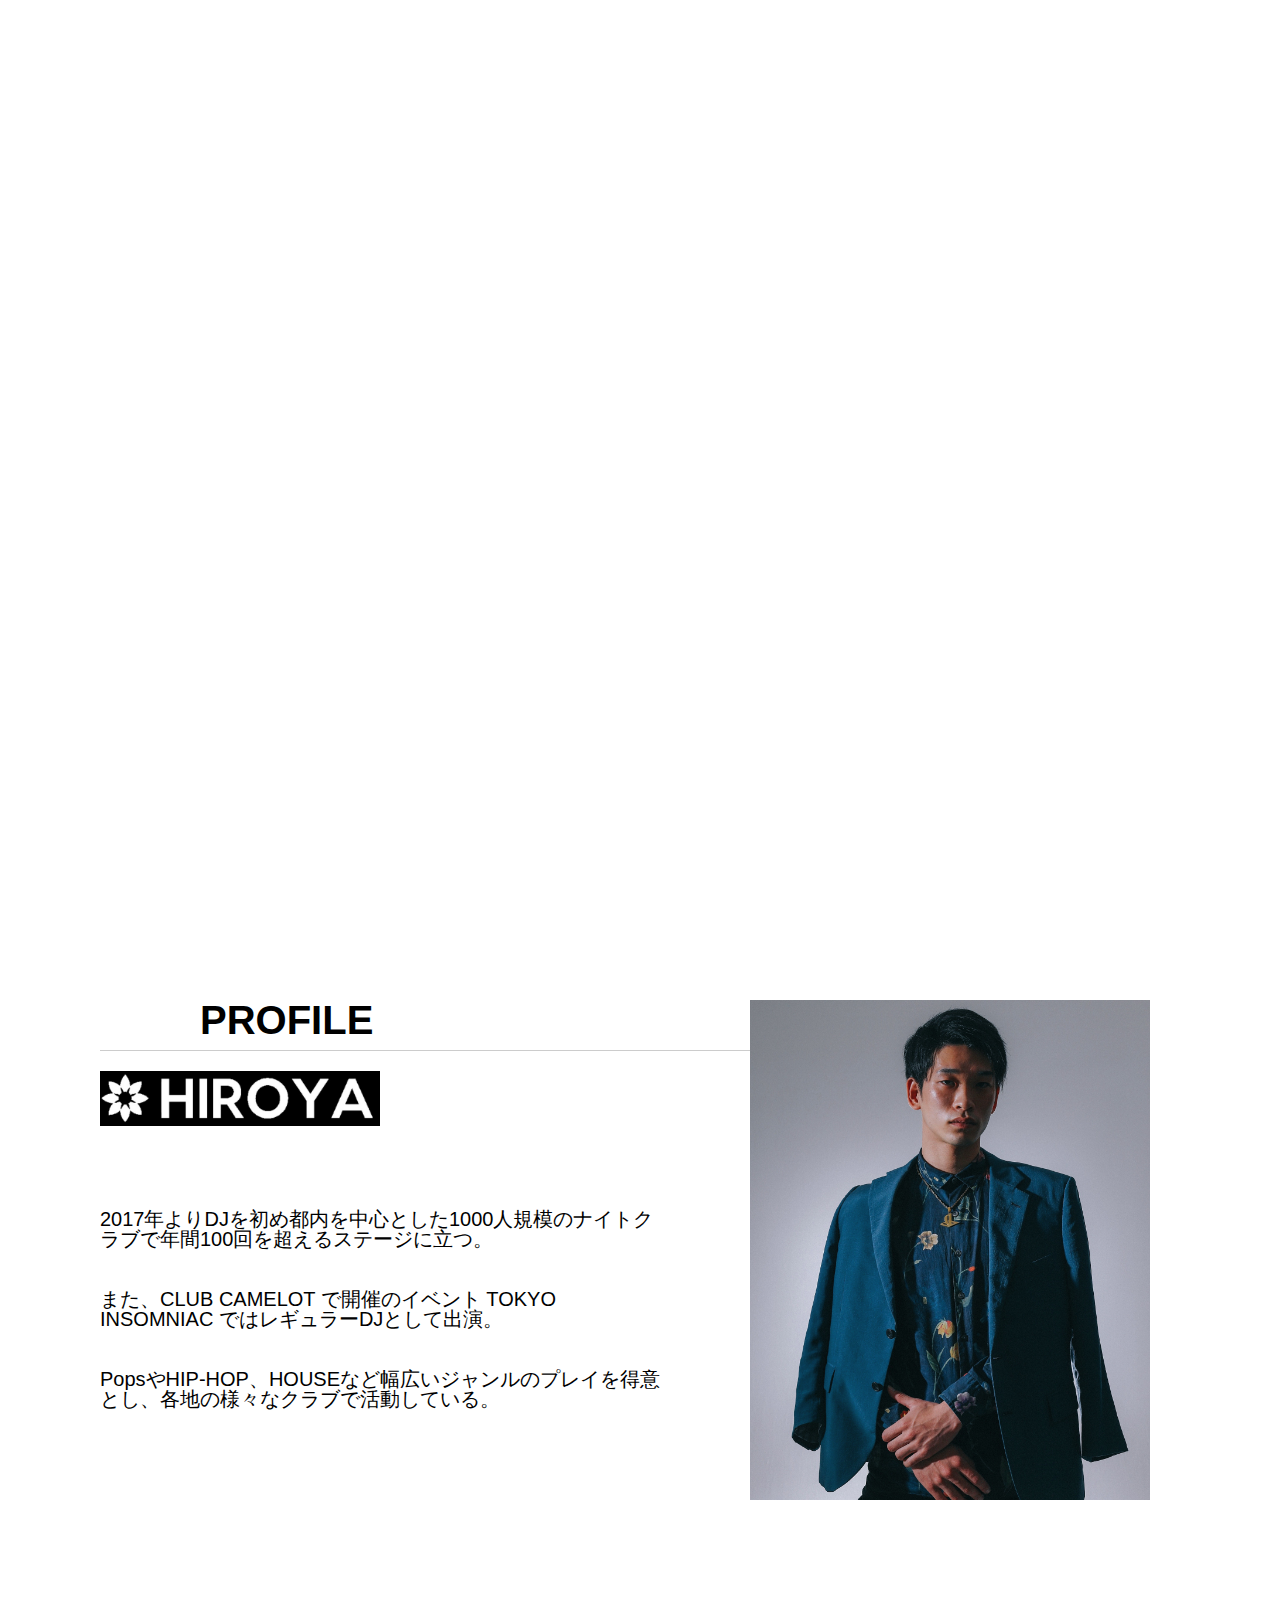
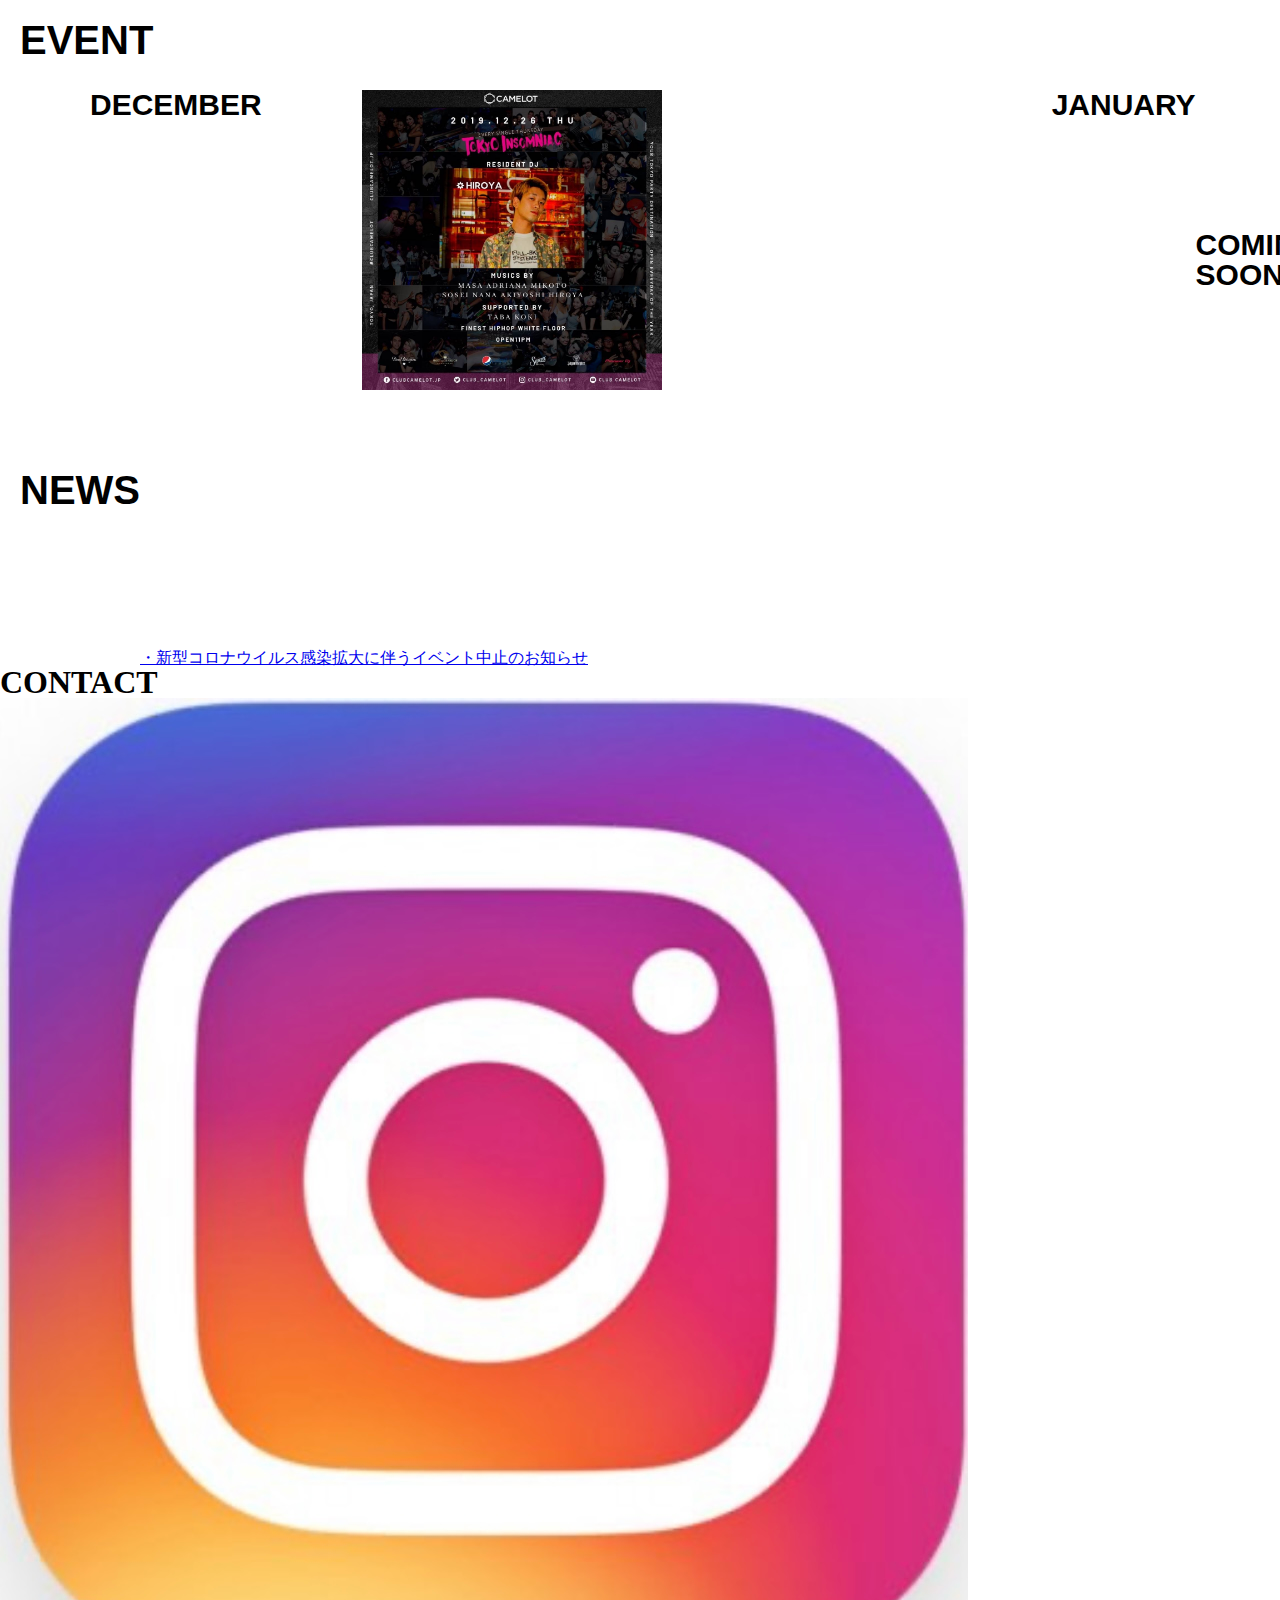
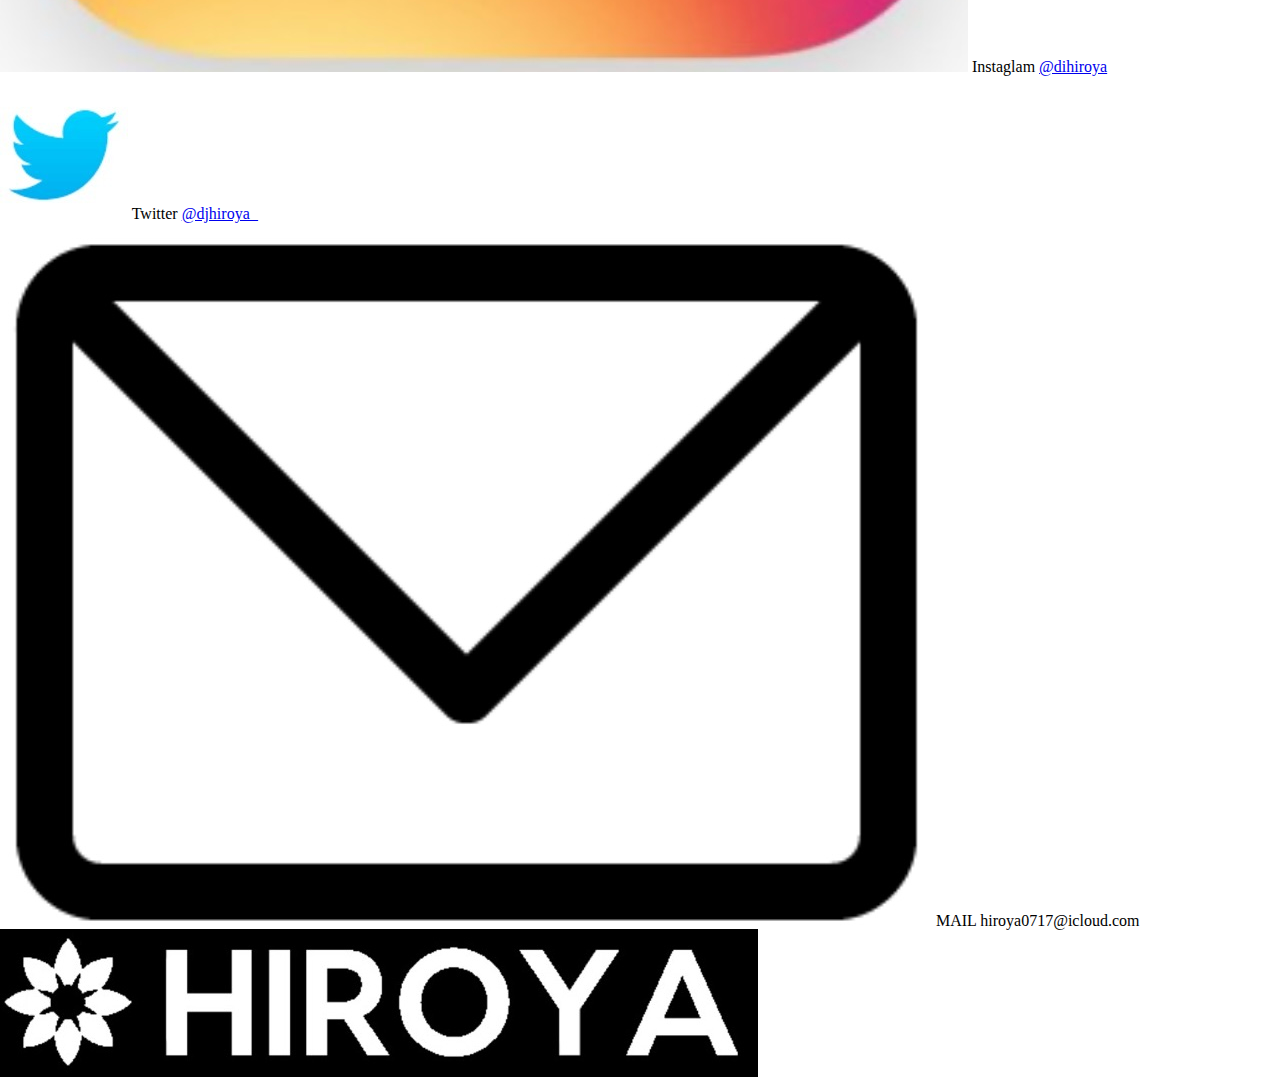
==== commit 63661e04: "kk" ====
--- a/Graduation/index.html
+++ b/Graduation/index.html
@@ -14,7 +14,6 @@
 <body>
     <div class="bg">
         <header>
-
             <div class="header-left">
                 <img src="./image/Logo .jpg" alt="logo" class="logo">
             </div>
@@ -61,7 +60,6 @@
                 <div class="list">
                 <h2 class="MARCH">DECEMBER</h2>
 
-
                 <img src="./image/IMG_0209.JPG " alt="flyer" class="flyer">
 
                <h2 class="APRIL">JANUARY</h2>
@@ -88,8 +86,8 @@
     </main>
 
     <section class="co-gap">
-    <div class="bg-co">
-    <div id="contact">
+     <div class="bg-co">
+      <div id="contact">
         <h1 class="co-co">CONTACT</h1>
         <ul class="sns-co">
             <li>
@@ -106,17 +104,11 @@
             <li>
                 <img src="./image/IMG_0213.jpg" alt="mail" class="mail">
                  MAIL  hiroya0717@icloud.com
-
-        </li>
-
-        <li>
-
-        </li>
+            </li>
         </ul>
-   </div>
-
-   </div>
-          </section>
+    </div>
+       </div>
+</section>
 
     <footer>
         <section class="footer-gap">
@@ -124,7 +116,8 @@
         <div footer-left>
             <img src="./image/Logo .jpg" alt="logo" class="footer-logo">
         </div>
-        </div></section>
+        </div>
+    </section>
 </footer>
 
 </body>
--- a/Graduation/style.css
+++ b/Graduation/style.css
@@ -12,9 +12,9 @@
     position: relative;
 }
 
-@media screen and (max-width: 1000px) {
+@media screen and (max-width:375px) {
     .bg {
-        background-size: contain;
+        height: 50vh;
     }
 }
 
@@ -29,6 +29,7 @@
       transform: translateY(-100%);
     }
   }
+
       .bg:before,
       .bg:after {
         animation: 4s  cubic-bezier(.4, 0, .2, 1) forwards ;
@@ -53,11 +54,17 @@
         right: 0;
       }
 
-header {
-    padding: 40px 40px;
-    display: flex;
-    justify-content: space-between;
-}
+      header {
+        padding: 40px 40px;
+        display: flex;
+        justify-content: space-between;
+    }
+
+    @media screen and (max-width:375px) {
+        header {
+            padding: 10px;
+        }
+    }
 
 .header-left {
     animation: anime1 10s ease ;
@@ -65,18 +72,13 @@
 
 .logo {
     height: 50px;
-    /* width: 250px; */
-}
-
-@media screen and (max-width: 1000px) { /* 画面幅が100pxより小さくなったら */
-    .logo {
+}
+
+@media screen and (max-width:375px) {
+    .logo{
         height: 30px;
-    }
-}
-
-@media screen and (max-width: 375px) {
-    .logo {
-        height: 20px;
+        padding-top: 10px;
+        padding-left: 10px;
     }
 }
 
@@ -103,30 +105,38 @@
     font-family: 'DIN Condensed', sans-serif;
 }
 
-@media screen and (max-width: 1000px) {
-    .nav>li>a {
-        font-size: 20px;
-    }
-}
-
-.profile{
+@media screen and (max-width:375px) {
+    .nav {
+        display: none;
+    }
+}
+
+#profile{
     display: flex;
     margin-top: 100px;
     margin-left: 100px;
-
+}
+
+@media screen and (max-width:375px) {
+    #profile {
+        display: block;
+        margin-top: 50px;
+        margin-left: 0px;
+    }
 }
 
 .name-logo{
     width: 280px;
-    padding-top: 60px;
-}
-
-@media screen and (max-width: 1000px) { /* 画面幅が100pxより小さくなったら */
-    .name-logo{
-        width: 150px;
+    padding-top: 20px;
+}
+
+@media screen and (max-width:375px) {
+    .name-logo {
+        width: 200px;
         padding-top: 20px;
-    }
-    }
+        padding-left: 10px;
+    }
+}
 
 .profile{
     font-family: 'DIN Condensed', sans-serif;
@@ -136,6 +146,13 @@
     padding-left: 100px;
 }
 
+@media screen and (max-width:375px) {
+    .profile {
+        padding-left: 10px;
+    }
+}
+
+
 .nine{
     font-family: 'DIN Condensed', sans-serif;
     padding-top: 80px;
@@ -144,31 +161,18 @@
     font-size: 20px;
 }
 
-@media screen and (max-width: 1000px){
-    .nine{
-        display: inline;
-        font-size:15px;
-        }
-        }
+@media screen and (max-width:375px) {
+    .nine {
+        padding-left: 10px;
+        padding-top: 10px;
+        margin-right: 10px;
+    }
+}
 
 .profile-image{
     width: 400px;
     margin-right: 130px;
   }
-
-  @media screen and (max-width: 1000px) {
-      .profile-image
-    {padding-left: 50px;
-        height: 400px;
-  }
-}
-
-@media screen and (max-width: 375px) {
-    .profile-image {
-        padding-left: 0px;
-        height: 100%;
-    }
-    }
 
      #event {
         font-family: 'DIN Condensed', sans-serif;
@@ -188,12 +192,11 @@
         background-size: cover;
     }
 
-    @media screen and (max-width: 768px) {
-        #event
-      {height: 100vh;
-
-    }
-  }
+    @media screen and (max-width:375px) {
+        #event {
+            height: 100vh;
+        }
+    }
 
 .flyer{
     width: 300px;
@@ -201,12 +204,12 @@
     padding-bottom: 20px;
 }
 
-@media screen and (max-width: 1000px) {
-.flyer{
-    width: 200px;
-    padding-top: 50px;
-    padding-left: 10px;
-}
+@media screen and (max-width:375px) {
+    .flyer {
+        width:200px;
+        padding-left: 0px;
+        padding-top: 50px;
+    }
 }
 
   .event-contents{
@@ -217,15 +220,23 @@
   .list{
       display: flex;
       padding-top: 30px;
-      padding-left: 30px;
+      padding-left: 90px;
+    }
+
+    @media screen and (max-width:375px) {
+        .list {
+            display: block;
+        }
     }
 
     .APRIL{
         padding-left: 390px;
-
-    }
-    @media screen and (max-width: 1000px) {
-        .APRIL{padding-left: 10px;
+    }
+
+    @media screen and (max-width:375px) {
+        .APRIL {
+            padding-left: 0px;
+            padding-top: 50px;
         }
     }
 
@@ -238,15 +249,26 @@
     display: flex;
 }
 
+@media screen and (max-width:375px) {
+    #news{
+        display: block;
+    }
+}
+
 .new-contents{
     padding-top: 20px;
     padding-left:20px;
     font-family: 'DIN Condensed', sans-serif;
     font-size: 40px;
 }
-
 .corona{
     padding-top: 200px;
+}
+
+@media screen and (max-width:375px) {
+    .corona{
+        display: block;
+        padding-left: 10px;
 }
 
 .bg-news{
@@ -263,6 +285,12 @@
     background-attachment: fixed;
 }
 
+@media screen and (max-width:375px) {
+    .bg-news {
+        height: 100vh ;
+    }
+}
+
 .gap{
     padding-top: 50px;
 }
@@ -281,6 +309,12 @@
     background-attachment: fixed;
 }
 
+@media screen and (max-width:375px) {
+    .bg-co{
+        height: 100vh;
+    }
+}
+
 .co-co{
     padding-top: 20px;
     padding-left:20px;
@@ -297,6 +331,13 @@
     font-family: 'DIN Condensed', sans-serif;
     font-size: 30px;
 }
+
+@media screen and (max-width:375px) {
+    .sns-co{
+        padding-top: 200px;
+    }
+}
+
 
 .twi{
     height: 40px;
@@ -325,9 +366,8 @@
     padding-left: 45%;
 }
 
-@media screen and (max-width: 1000px) {
-.sns-co{
-    font-size: 20px;
-}
-}
-
+@media screen and (max-width:375px) {
+    .footer-logo{
+       padding-left: 100px;
+    }
+}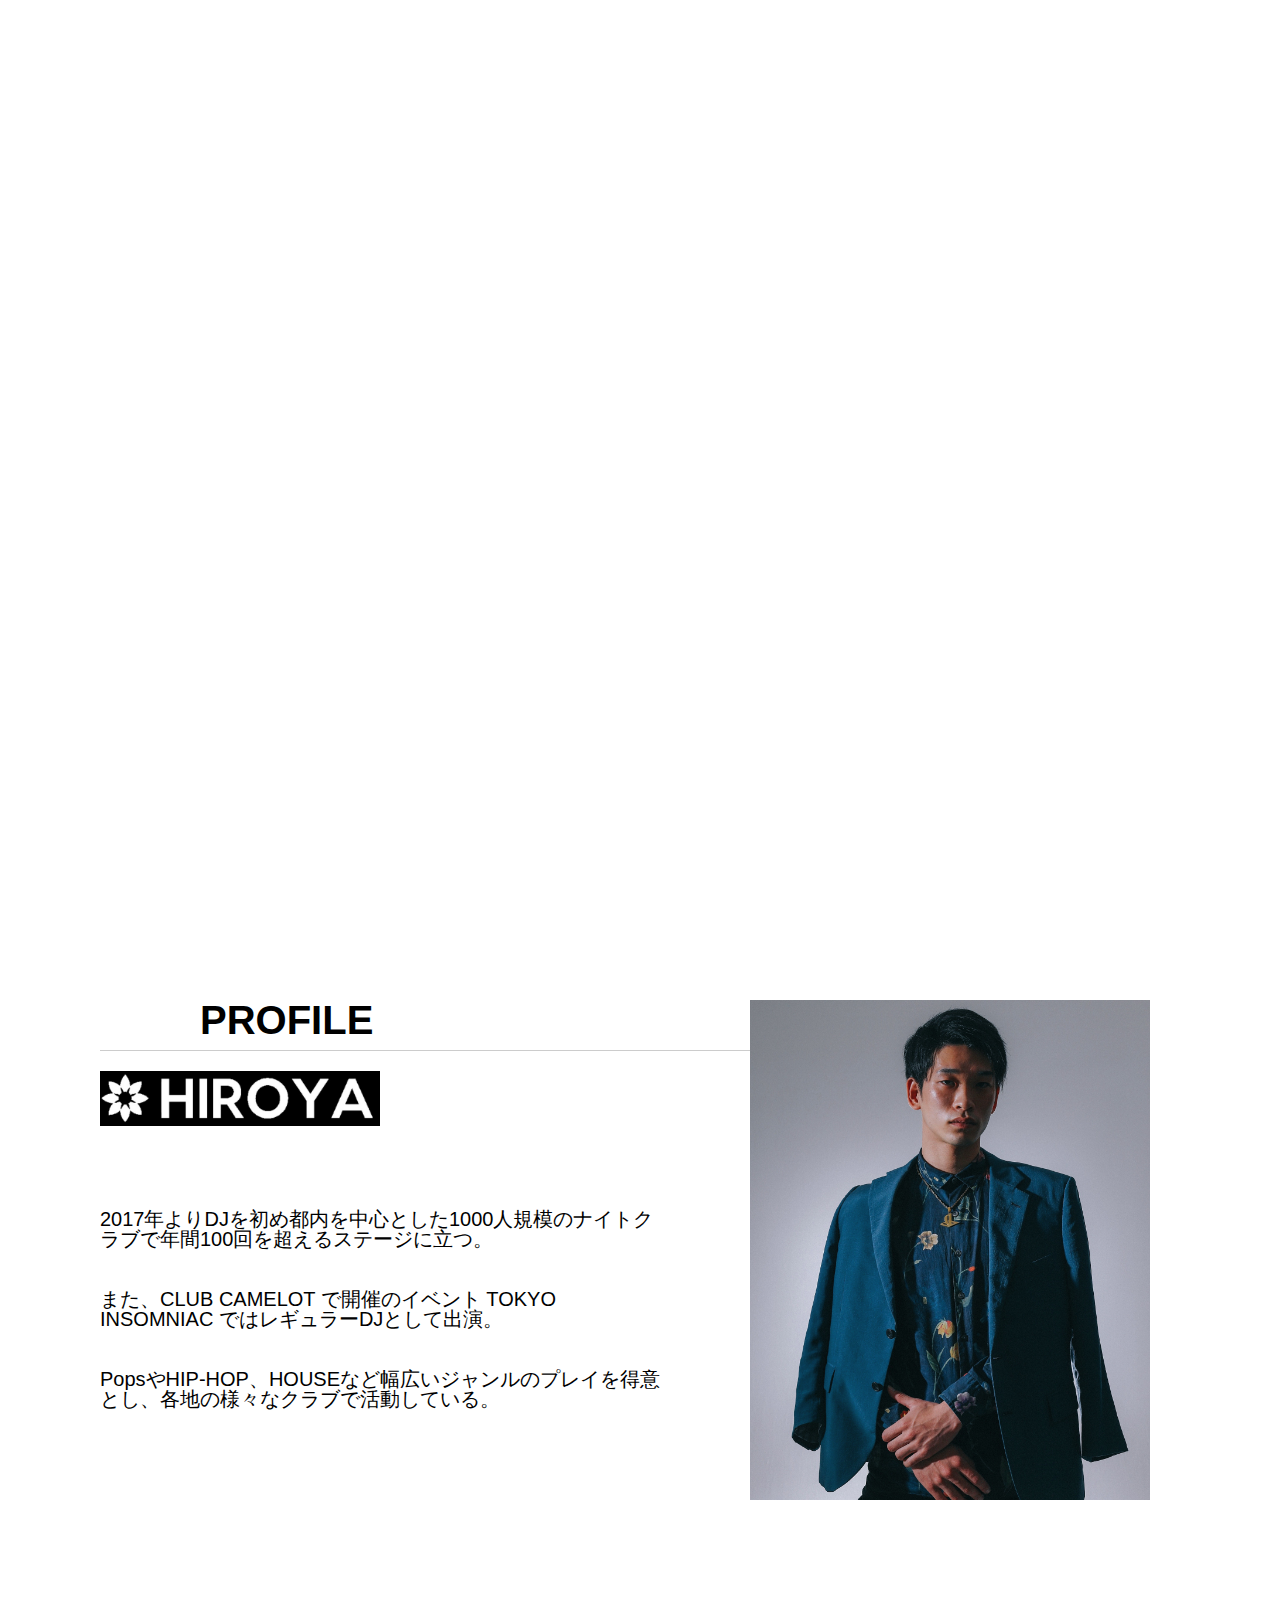
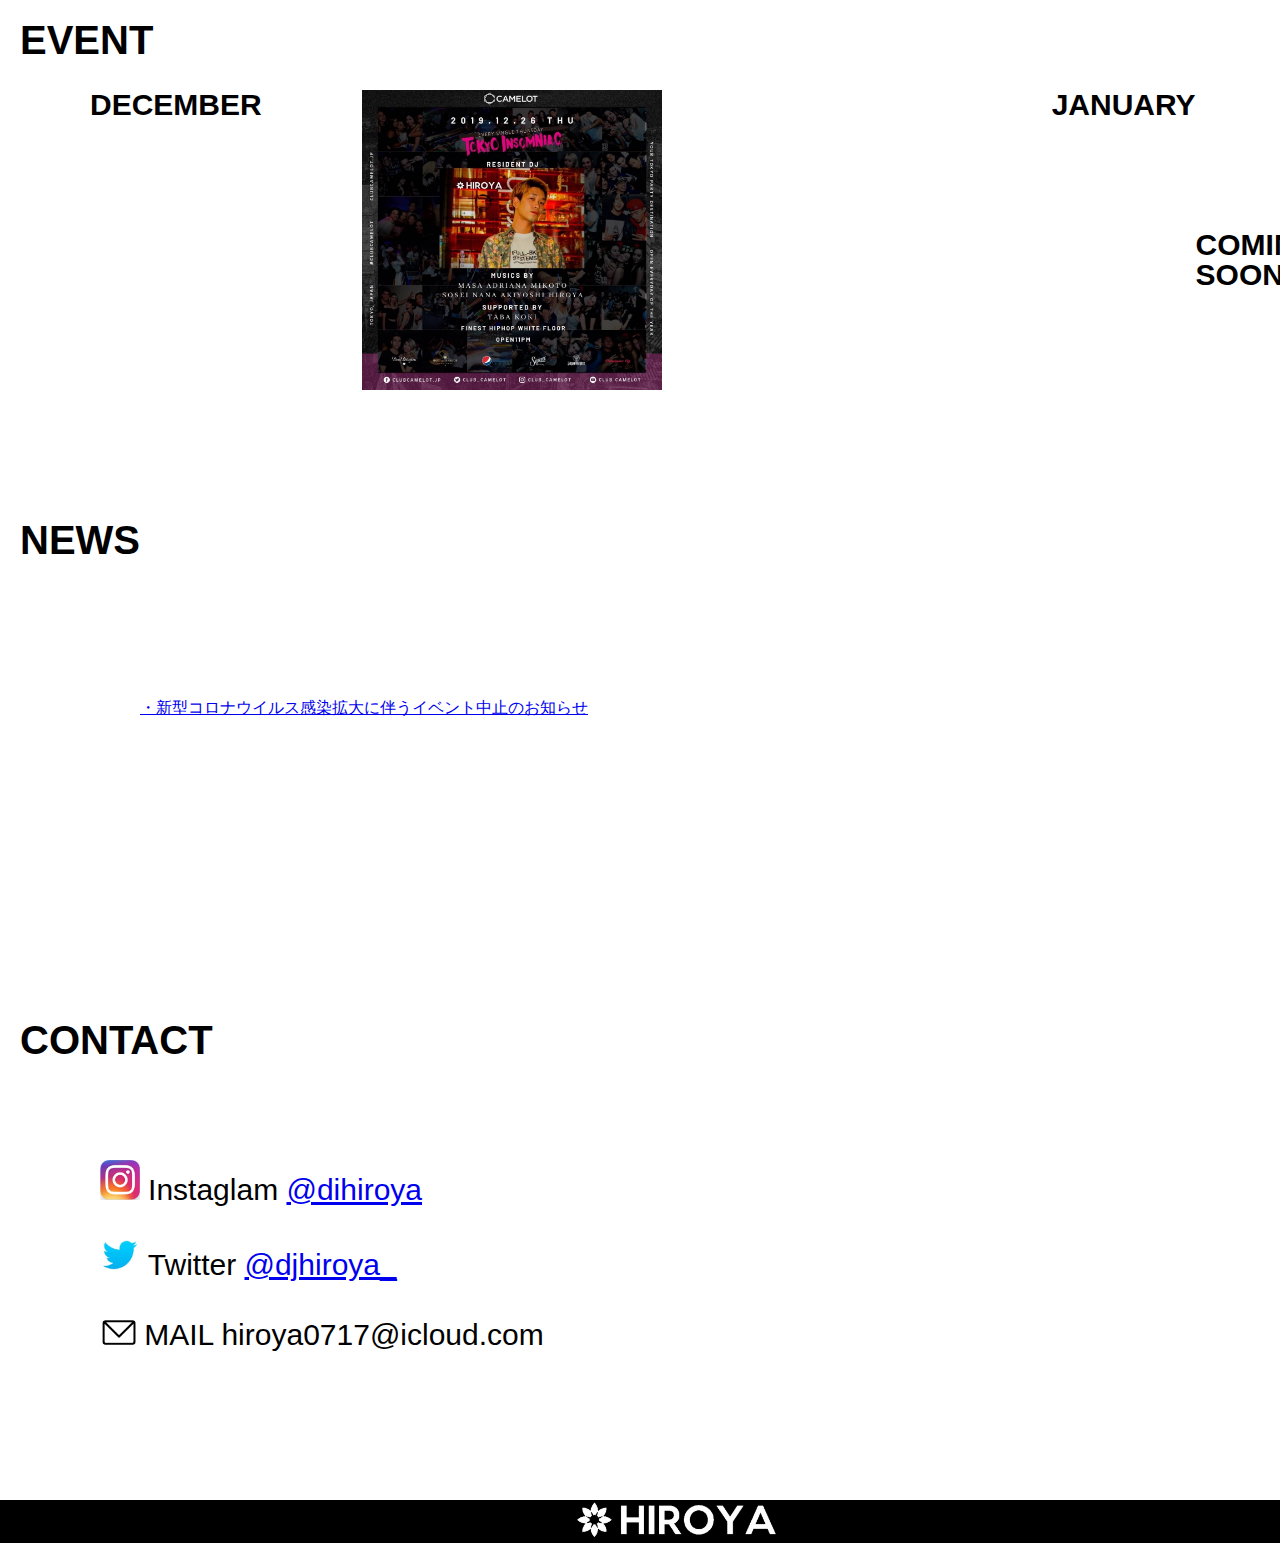
==== commit d2dee44c: "ll" ====
--- a/Graduation/index.html
+++ b/Graduation/index.html
@@ -12,6 +12,10 @@
 </head>
 
 <body>
+    
+
+
+
     <div class="bg">
         <header>
             <div class="header-left">
--- a/Graduation/style.css
+++ b/Graduation/style.css
@@ -15,6 +15,7 @@
 @media screen and (max-width:375px) {
     .bg {
         height: 50vh;
+        background-position: center ;
     }
 }
 
@@ -97,6 +98,14 @@
     display: flex;
 }
 
+@media screen and (max-width:375px) {
+    .nav {
+        display: block;
+        padding-top: 250px;
+        padding-right: 100px;
+
+}}
+
 .nav>li>a {
     color: white;
     font-size: 30px;
@@ -105,12 +114,6 @@
     font-family: 'DIN Condensed', sans-serif;
 }
 
-@media screen and (max-width:375px) {
-    .nav {
-        display: none;
-    }
-}
-
 #profile{
     display: flex;
     margin-top: 100px;
@@ -152,7 +155,6 @@
     }
 }
 
-
 .nine{
     font-family: 'DIN Condensed', sans-serif;
     padding-top: 80px;
@@ -173,6 +175,12 @@
     width: 400px;
     margin-right: 130px;
   }
+
+  @media screen and (max-width:375px) {
+    .profile-image {
+        width: 100%;
+    }
+}
 
      #event {
         font-family: 'DIN Condensed', sans-serif;
@@ -195,8 +203,10 @@
     @media screen and (max-width:375px) {
         #event {
             height: 100vh;
+            background-attachment:scroll;
         }
-    }
+}
+
 
 .flyer{
     width: 300px;
@@ -250,10 +260,9 @@
 }
 
 @media screen and (max-width:375px) {
-    #news{
+    #news {
         display: block;
-    }
-}
+}}
 
 .new-contents{
     padding-top: 20px;
@@ -266,9 +275,11 @@
 }
 
 @media screen and (max-width:375px) {
-    .corona{
+    .corona {
         display: block;
-        padding-left: 10px;
+        padding-right: 10px;
+        padding-left: 10px;
+    }
 }
 
 .bg-news{
@@ -287,9 +298,10 @@
 
 @media screen and (max-width:375px) {
     .bg-news {
-        height: 100vh ;
-    }
-}
+        height: 100vh;
+        background-attachment:scroll;
+
+}}
 
 .gap{
     padding-top: 50px;
@@ -312,8 +324,8 @@
 @media screen and (max-width:375px) {
     .bg-co{
         height: 100vh;
-    }
-}
+        background-attachment:scroll;
+}}
 
 .co-co{
     padding-top: 20px;
@@ -331,13 +343,6 @@
     font-family: 'DIN Condensed', sans-serif;
     font-size: 30px;
 }
-
-@media screen and (max-width:375px) {
-    .sns-co{
-        padding-top: 200px;
-    }
-}
-
 
 .twi{
     height: 40px;
@@ -366,8 +371,3 @@
     padding-left: 45%;
 }
 
-@media screen and (max-width:375px) {
-    .footer-logo{
-       padding-left: 100px;
-    }
-}